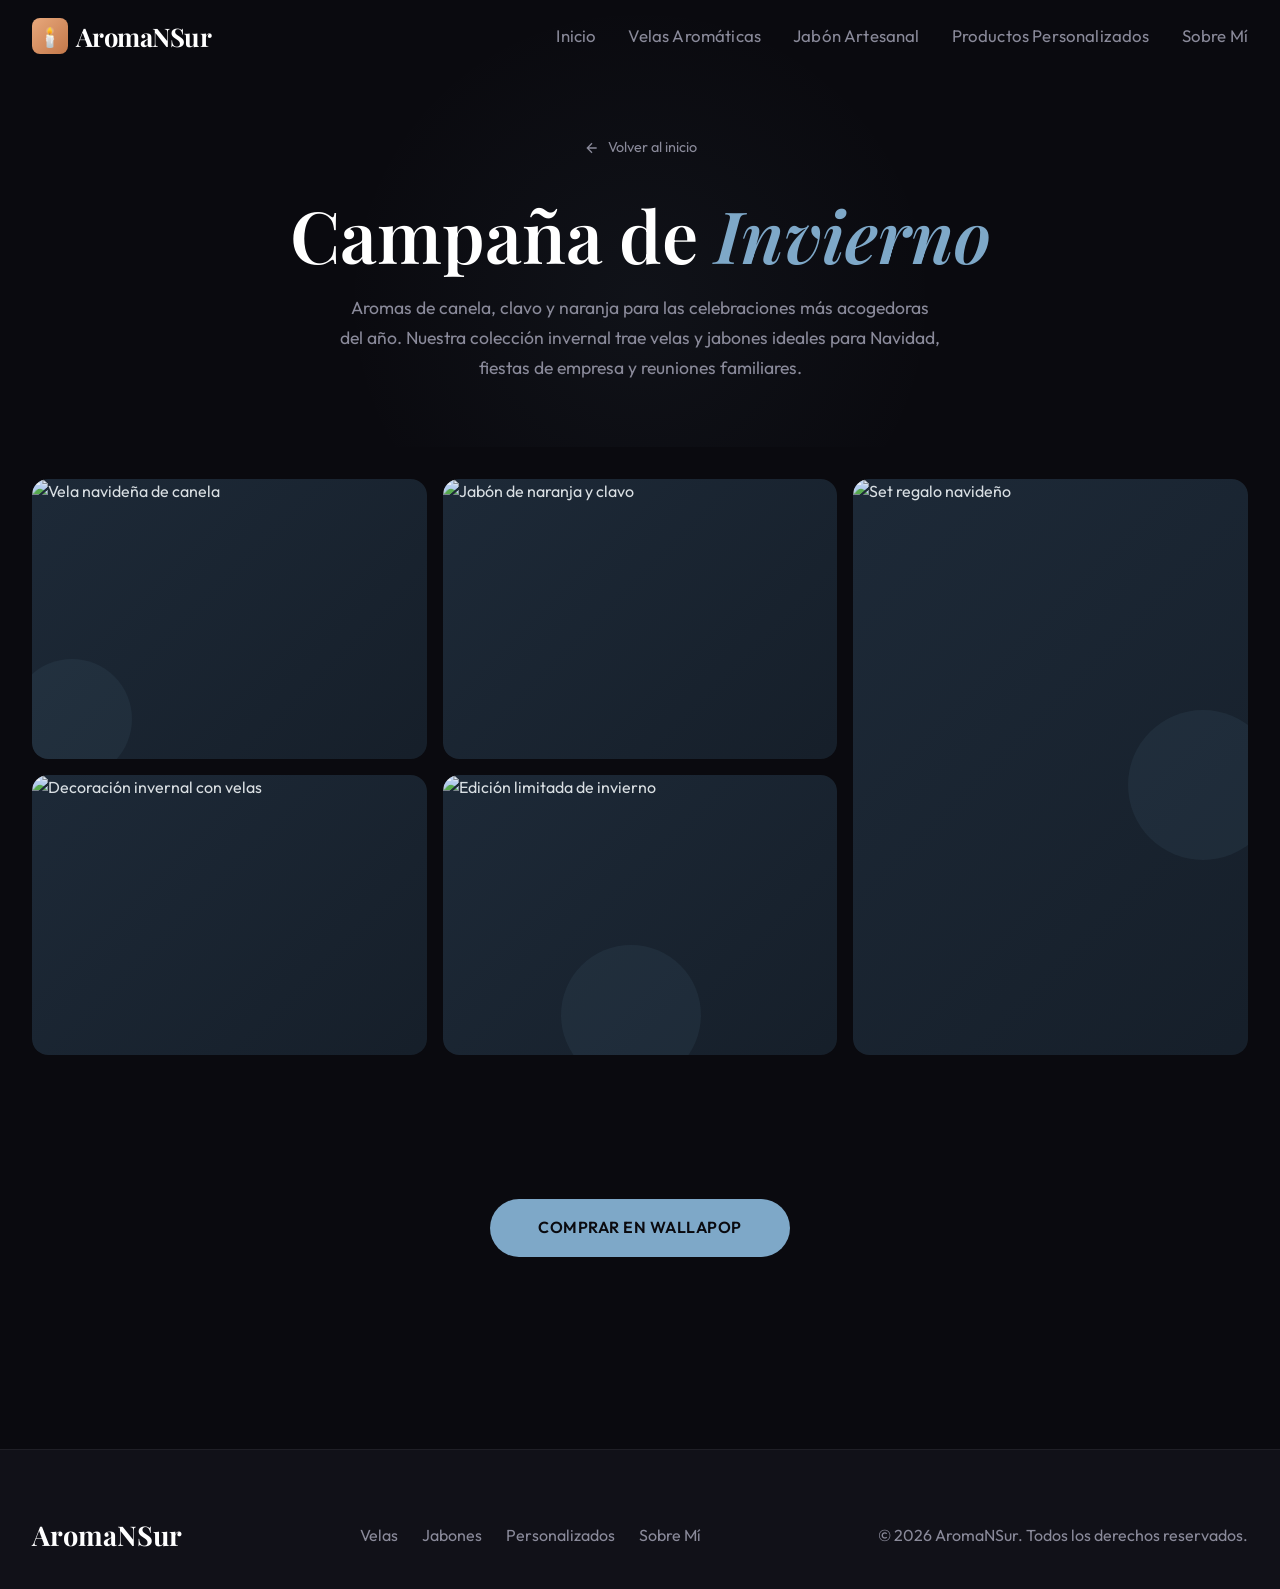
==== pages/campana-invierno.html @ f3c70d9d "Sitio web 1.0" ====
<!DOCTYPE html>
<html lang="es">
<head>
  <meta charset="UTF-8">
  <meta name="viewport" content="width=device-width, initial-scale=1.0">
  <meta name="description" content="Campaña de Invierno AromaNSur. Colección especial de velas, jabones y detalles con aromas navideños para las celebraciones de temporada.">
  <meta name="theme-color" content="#0a0a0f">
  <title>Campaña de Invierno — AromaNSur</title>

  <link rel="preconnect" href="https://fonts.googleapis.com">
  <link rel="preconnect" href="https://fonts.gstatic.com" crossorigin>
  <link rel="preconnect" href="https://ik.imagekit.io">

  <link rel="stylesheet" href="../css/global.css">
  <link rel="stylesheet" href="../css/category-base.css">
  <link rel="stylesheet" href="../css/campana-invierno.css">
</head>
<body>

  <!-- ═══════ NAVBAR ═══════ -->
  <nav class="navbar" id="navbar" role="navigation" aria-label="Navegación principal">
    <div class="navbar__inner">
      <a href="../index.html" class="navbar__logo" id="logo">
        <span class="navbar__logo-icon">🕯️</span>
        AromaNSur
      </a>
      <ul class="navbar__links" id="nav-links">
        <li><a href="../index.html" class="navbar__link">Inicio</a></li>
        <li><a href="velas-aromaticas.html" class="navbar__link">Velas Aromáticas</a></li>
        <li><a href="jabon-artesanal.html" class="navbar__link">Jabón Artesanal</a></li>
        <li><a href="productos-personalizados.html" class="navbar__link">Productos Personalizados</a></li>
        <li><a href="sobre-mi.html" class="navbar__link">Sobre Mí</a></li>
      </ul>
      <button class="navbar__toggle" id="nav-toggle" aria-label="Abrir menú" aria-expanded="false">
        <span></span><span></span><span></span>
      </button>
    </div>
    <div class="navbar__mobile-menu" id="mobile-menu">
      <a href="../index.html" class="navbar__mobile-link">Inicio</a>
      <a href="velas-aromaticas.html" class="navbar__mobile-link">Velas Aromáticas</a>
      <a href="jabon-artesanal.html" class="navbar__mobile-link">Jabón Artesanal</a>
      <a href="productos-personalizados.html" class="navbar__mobile-link">Productos Personalizados</a>
      <a href="sobre-mi.html" class="navbar__mobile-link">Sobre Mí</a>
    </div>
  </nav>

  <!-- ═══════ HERO ═══════ -->
  <header class="cat-hero" id="cat-hero">
    <div class="container">
      <a href="../index.html" class="cat-hero__back reveal">
        <svg viewBox="0 0 24 24" fill="none" stroke="currentColor" stroke-width="2"><path d="M19 12H5M12 19l-7-7 7-7"/></svg>
        Volver al inicio
      </a>
      <h1 class="cat-hero__title reveal">
        Campaña de <span class="cat-hero__title-accent">Invierno</span>
      </h1>
      <p class="cat-hero__description reveal reveal-delay-1">
        Aromas de canela, clavo y naranja para las celebraciones más 
        acogedoras del año. Nuestra colección invernal trae velas y jabones 
        ideales para Navidad, fiestas de empresa y reuniones familiares.
      </p>
    </div>
  </header>

  <!-- ═══════ BENTO GRID ═══════ -->
  <main class="container">
    <div class="bento-grid" id="bento-grid-invierno">

      <div class="bento-item bento-item--circle reveal">
        <img
          src="https://ik.imagekit.io/aromansur/Velas/foto.png?tr=w-400,h-280,c-maintain_ratio,q-80,f-auto"
          alt="Vela navideña de canela"
          width="400" height="280" loading="lazy"
        >
        <div class="bento-item__overlay">
          <h3>Canela Navideña</h3>
          <p>Aroma cálido para las fiestas</p>
        </div>
      </div>

      <div class="bento-item reveal reveal-delay-1">
        <img
          src="https://ik.imagekit.io/aromansur/Velas/foto.png?tr=w-400,h-280,c-maintain_ratio,q-80,f-auto"
          alt="Jabón de naranja y clavo"
          width="400" height="280" loading="lazy"
        >
        <div class="bento-item__overlay">
          <h3>Naranja & Clavo</h3>
          <p>Esencias de invierno mediterráneo</p>
        </div>
      </div>

      <div class="bento-item bento-item--circle reveal reveal-delay-2">
        <img
          src="https://ik.imagekit.io/aromansur/Velas/foto.png?tr=w-500,h-580,c-maintain_ratio,q-80,f-auto"
          alt="Set regalo navideño"
          width="500" height="580" loading="lazy"
        >
        <div class="bento-item__overlay">
          <h3>Set Regalo Navidad</h3>
          <p>Caja premium con vela, jabón y aroma</p>
        </div>
      </div>

      <div class="bento-item reveal reveal-delay-3">
        <img
          src="https://ik.imagekit.io/aromansur/Velas/foto.png?tr=w-400,h-280,c-maintain_ratio,q-80,f-auto"
          alt="Decoración invernal con velas"
          width="400" height="280" loading="lazy"
        >
        <div class="bento-item__overlay">
          <h3>Decoración Invernal</h3>
          <p>Centros de mesa para Nochebuena</p>
        </div>
      </div>

      <div class="bento-item bento-item--circle reveal reveal-delay-4">
        <img
          src="https://ik.imagekit.io/aromansur/Velas/foto.png?tr=w-400,h-280,c-maintain_ratio,q-80,f-auto"
          alt="Edición limitada de invierno"
          width="400" height="280" loading="lazy"
        >
        <div class="bento-item__overlay">
          <h3>Edición Limitada</h3>
          <p>Solo disponible durante la temporada</p>
        </div>
      </div>

    </div>

    <div class="cat-cta-section reveal">
      <a href="#" class="cat-cta" target="_blank" rel="noopener noreferrer">
        Comprar en Wallapop
      </a>
    </div>
  </main>

  <!-- ═══════ FOOTER ═══════ -->
  <footer class="footer" id="footer">
    <div class="container">
      <div class="footer__inner">
        <span class="footer__brand">AromaNSur</span>
        <div class="footer__links">
          <a href="velas-aromaticas.html" class="footer__link">Velas</a>
          <a href="jabon-artesanal.html" class="footer__link">Jabones</a>
          <a href="productos-personalizados.html" class="footer__link">Personalizados</a>
          <a href="sobre-mi.html" class="footer__link">Sobre Mí</a>
        </div>
        <span class="footer__copy">&copy; 2026 AromaNSur. Todos los derechos reservados.</span>
      </div>
    </div>
  </footer>

  <script src="../js/main.js"></script>
</body>
</html>
---- css/global.css ----
/* ============================================================
   AromaNSur — Global Design System
   Variables, Reset, Tipografía, Navbar, Footer, Utilities
   ============================================================ */

/* ── Google Fonts ── */
@import url('https://fonts.googleapis.com/css2?family=Outfit:wght@300;400;500;600;700;800&family=Playfair+Display:ital,wght@0,400;0,600;0,700;1,400;1,600&display=swap');

/* ── CSS Custom Properties ── */
:root {
  /* Colores base */
  --color-bg: #0a0a0f;
  --color-bg-alt: #111118;
  --color-surface: #1a1a2e;
  --color-surface-hover: #24243a;
  --color-border: rgba(255, 255, 255, 0.06);

  /* Acento por defecto (ámbar cálido) */
  --color-accent: #e8a87c;
  --color-accent-light: #f0c4a0;
  --color-accent-dark: #c4784a;
  --color-accent-glow: rgba(232, 168, 124, 0.4);

  /* Texto */
  --color-text: #f0ede8;
  --color-text-muted: #8a8a9a;
  --color-text-heading: #ffffff;

  /* Tipografía */
  --font-body: 'Outfit', sans-serif;
  --font-heading: 'Playfair Display', serif;

  /* Espaciado */
  --space-xs: 0.25rem;
  --space-sm: 0.5rem;
  --space-md: 1rem;
  --space-lg: 1.5rem;
  --space-xl: 2rem;
  --space-2xl: 3rem;
  --space-3xl: 4rem;
  --space-4xl: 6rem;

  /* Border Radius */
  --radius-sm: 8px;
  --radius-md: 12px;
  --radius-lg: 16px;
  --radius-xl: 24px;
  --radius-full: 9999px;

  /* Transiciones */
  --transition-fast: 0.2s ease;
  --transition-base: 0.3s ease;
  --transition-slow: 0.5s cubic-bezier(0.4, 0, 0.2, 1);
  --transition-spring: 0.6s cubic-bezier(0.34, 1.56, 0.64, 1);

  /* Sombras */
  --shadow-sm: 0 2px 8px rgba(0, 0, 0, 0.3);
  --shadow-md: 0 4px 16px rgba(0, 0, 0, 0.4);
  --shadow-lg: 0 8px 32px rgba(0, 0, 0, 0.5);
  --shadow-glow: 0 0 20px var(--color-accent-glow);

  /* Layout */
  --container-max: 1280px;
  --navbar-height: 72px;
}

/* ── Reset ── */
*,
*::before,
*::after {
  margin: 0;
  padding: 0;
  box-sizing: border-box;
}

html {
  scroll-behavior: smooth;
  -webkit-text-size-adjust: 100%;
  font-size: 16px;
}

body {
  font-family: var(--font-body);
  background-color: var(--color-bg);
  color: var(--color-text);
  line-height: 1.6;
  overflow-x: hidden;
  -webkit-font-smoothing: antialiased;
  -moz-osx-font-smoothing: grayscale;
}

img {
  max-width: 100%;
  height: auto;
  display: block;
}

a {
  color: inherit;
  text-decoration: none;
  transition: color var(--transition-fast);
}

ul, ol {
  list-style: none;
}

button {
  cursor: pointer;
  border: none;
  background: none;
  font-family: inherit;
  color: inherit;
}

/* ── Container ── */
.container {
  width: 100%;
  max-width: var(--container-max);
  margin: 0 auto;
  padding: 0 var(--space-xl);
}

/* ── Tipografía ── */
h1, h2, h3, h4, h5, h6 {
  font-family: var(--font-heading);
  color: var(--color-text-heading);
  line-height: 1.2;
  font-weight: 600;
}

h1 { font-size: clamp(2.5rem, 5vw, 4rem); }
h2 { font-size: clamp(2rem, 4vw, 3rem); }
h3 { font-size: clamp(1.5rem, 3vw, 2rem); }
h4 { font-size: clamp(1.2rem, 2vw, 1.5rem); }

p {
  color: var(--color-text-muted);
  line-height: 1.7;
}

/* ── Navbar ── */
.navbar {
  position: fixed;
  top: 0;
  left: 0;
  width: 100%;
  height: var(--navbar-height);
  z-index: 1000;
  display: flex;
  align-items: center;
  justify-content: center;
  padding: 0 var(--space-xl);
  transition: background var(--transition-base), 
              backdrop-filter var(--transition-base),
              box-shadow var(--transition-base);
}

.navbar.scrolled {
  background: rgba(10, 10, 15, 0.85);
  backdrop-filter: blur(20px);
  -webkit-backdrop-filter: blur(20px);
  box-shadow: 0 1px 0 var(--color-border);
}

.navbar__inner {
  display: flex;
  align-items: center;
  justify-content: space-between;
  width: 100%;
  max-width: var(--container-max);
}

.navbar__logo {
  display: flex;
  align-items: center;
  gap: var(--space-sm);
  font-family: var(--font-heading);
  font-size: 1.6rem;
  font-weight: 700;
  color: var(--color-text-heading);
  letter-spacing: -0.02em;
}

.navbar__logo-icon {
  width: 36px;
  height: 36px;
  background: linear-gradient(135deg, var(--color-accent), var(--color-accent-dark));
  border-radius: var(--radius-sm);
  display: flex;
  align-items: center;
  justify-content: center;
  font-size: 1.2rem;
}

.navbar__links {
  display: flex;
  align-items: center;
  gap: var(--space-xl);
}

.navbar__link {
  font-size: 1.05rem;
  font-weight: 400;
  color: var(--color-text-muted);
  transition: color var(--transition-fast);
  position: relative;
  letter-spacing: 0.01em;
}

.navbar__link::after {
  content: '';
  position: absolute;
  bottom: -4px;
  left: 0;
  width: 0;
  height: 2px;
  background: var(--color-accent);
  transition: width var(--transition-base);
  border-radius: 1px;
}

.navbar__link:hover,
.navbar__link.active {
  color: var(--color-text-heading);
}

.navbar__link:hover::after,
.navbar__link.active::after {
  width: 100%;
}

/* ── Mobile Menu Toggle ── */
.navbar__toggle {
  display: none;
  flex-direction: column;
  gap: 5px;
  padding: 4px;
  cursor: pointer;
}

.navbar__toggle span {
  display: block;
  width: 24px;
  height: 2px;
  background: var(--color-text);
  border-radius: 2px;
  transition: transform var(--transition-fast), opacity var(--transition-fast);
}

.navbar__toggle.active span:nth-child(1) {
  transform: rotate(45deg) translate(5px, 5px);
}

.navbar__toggle.active span:nth-child(2) {
  opacity: 0;
}

.navbar__toggle.active span:nth-child(3) {
  transform: rotate(-45deg) translate(5px, -5px);
}

/* ── Mobile Nav ── */
.navbar__mobile-menu {
  display: none;
  position: fixed;
  top: var(--navbar-height);
  left: 0;
  width: 100%;
  background: rgba(10, 10, 15, 0.95);
  backdrop-filter: blur(24px);
  -webkit-backdrop-filter: blur(24px);
  padding: var(--space-xl);
  flex-direction: column;
  gap: var(--space-lg);
  border-bottom: 1px solid var(--color-border);
  transform: translateY(-10px);
  opacity: 0;
  transition: transform var(--transition-base), opacity var(--transition-base);
  z-index: 999;
}

.navbar__mobile-menu.open {
  display: flex;
  transform: translateY(0);
  opacity: 1;
}

.navbar__mobile-link {
  font-size: 1.25rem;
  color: var(--color-text-muted);
  padding: var(--space-sm) 0;
  transition: color var(--transition-fast);
}

.navbar__mobile-link:hover {
  color: var(--color-accent);
}

/* ── Footer ── */
.footer {
  background: var(--color-bg-alt);
  border-top: 1px solid var(--color-border);
  padding: var(--space-3xl) 0 var(--space-xl);
  margin-top: var(--space-4xl);
}

.footer__inner {
  display: flex;
  justify-content: space-between;
  align-items: center;
  flex-wrap: wrap;
  gap: var(--space-lg);
}

.footer__brand {
  font-family: var(--font-heading);
  font-size: 1.7rem;
  font-weight: 700;
  color: var(--color-text-heading);
}

.footer__copy {
  font-size: 1rem;
  color: var(--color-text-muted);
}

.footer__links {
  display: flex;
  gap: var(--space-lg);
}

.footer__link {
  font-size: 1rem;
  color: var(--color-text-muted);
  transition: color var(--transition-fast);
}

.footer__link:hover {
  color: var(--color-accent);
}

/* ── Scroll Reveal ── */
.reveal {
  opacity: 0;
  transform: translateY(40px);
  transition: opacity 0.8s cubic-bezier(0.4, 0, 0.2, 1),
              transform 0.8s cubic-bezier(0.4, 0, 0.2, 1);
}

.reveal.visible {
  opacity: 1;
  transform: translateY(0);
}

.reveal-delay-1 { transition-delay: 0.1s; }
.reveal-delay-2 { transition-delay: 0.2s; }
.reveal-delay-3 { transition-delay: 0.3s; }
.reveal-delay-4 { transition-delay: 0.4s; }

/* ── Utility ── */
.sr-only {
  position: absolute;
  width: 1px;
  height: 1px;
  padding: 0;
  margin: -1px;
  overflow: hidden;
  clip: rect(0, 0, 0, 0);
  white-space: nowrap;
  border-width: 0;
}

/* ── Responsive ── */
@media (max-width: 768px) {
  :root {
    --navbar-height: 60px;
  }

  .container {
    padding: 0 var(--space-md);
  }

  .navbar__links {
    display: none;
  }

  .navbar__toggle {
    display: flex;
  }

  .footer__inner {
    flex-direction: column;
    text-align: center;
  }

  .footer__links {
    justify-content: center;
  }
}
---- css/category-base.css ----
/* ============================================================
   AromaNSur — Category Base Styles (Bento Grid)
   Estructura compartida para todas las páginas de categoría.
   Cada categoría importa este archivo + su CSS de tonalidad.
   ============================================================ */

/* ── Category Hero ── */
.cat-hero {
  padding: calc(var(--navbar-height) + var(--space-3xl)) 0 var(--space-3xl);
  text-align: center;
  position: relative;
  overflow: hidden;
}

.cat-hero::before {
  content: '';
  position: absolute;
  top: 0;
  left: 50%;
  transform: translateX(-50%);
  width: 600px;
  height: 600px;
  background: radial-gradient(circle, var(--cat-glow) 0%, transparent 70%);
  opacity: 0.15;
  pointer-events: none;
}

.cat-hero__title {
  font-size: clamp(2.5rem, 6vw, 4.5rem);
  margin-bottom: var(--space-md);
  position: relative;
}

.cat-hero__title-accent {
  color: var(--cat-accent);
  font-style: italic;
}

.cat-hero__description {
  font-size: 1.1rem;
  max-width: 600px;
  margin: 0 auto;
  color: var(--color-text-muted);
  line-height: 1.7;
}

.cat-hero__back {
  display: inline-flex;
  align-items: center;
  gap: var(--space-sm);
  margin-bottom: var(--space-xl);
  color: var(--color-text-muted);
  font-size: 0.9rem;
  transition: color var(--transition-fast);
}

.cat-hero__back:hover {
  color: var(--cat-accent);
}

.cat-hero__back svg {
  width: 16px;
  height: 16px;
}

/* ── Bento Grid ── */
.bento-grid {
  display: grid;
  grid-template-columns: repeat(3, 1fr);
  grid-template-rows: repeat(2, 280px);
  gap: var(--space-md);
  padding: var(--space-xl) 0 var(--space-4xl);
}

.bento-item {
  position: relative;
  border-radius: var(--radius-lg);
  overflow: hidden;
  cursor: pointer;
  background: var(--cat-surface);
  transition: transform var(--transition-slow),
              box-shadow var(--transition-slow);
}

.bento-item::before {
  content: '';
  position: absolute;
  inset: 0;
  background: var(--cat-gradient);
  opacity: 0.6;
  z-index: 1;
  transition: opacity var(--transition-base);
  border-radius: var(--radius-lg);
}

.bento-item:hover {
  transform: scale(1.02);
  box-shadow: 0 0 30px var(--cat-glow);
  z-index: 2;
}

.bento-item:hover::before {
  opacity: 0.4;
}

.bento-item img {
  width: 100%;
  height: 100%;
  object-fit: cover;
  position: relative;
  z-index: 0;
  transition: transform var(--transition-slow);
}

.bento-item:hover img {
  transform: scale(1.06);
}

/* Overlay con nombre del producto */
.bento-item__overlay {
  position: absolute;
  bottom: 0;
  left: 0;
  right: 0;
  padding: var(--space-lg);
  background: linear-gradient(transparent, rgba(0, 0, 0, 0.7));
  z-index: 2;
  transform: translateY(100%);
  transition: transform var(--transition-base);
}

.bento-item:hover .bento-item__overlay {
  transform: translateY(0);
}

.bento-item__overlay h3 {
  font-family: var(--font-body);
  font-size: 1rem;
  font-weight: 600;
  color: #fff;
}

.bento-item__overlay p {
  font-size: 0.8rem;
  color: rgba(255, 255, 255, 0.7);
  margin-top: 4px;
}

/* ── Bento Grid Item Sizes ── */
/* Item 1: small top-left */
.bento-item:nth-child(1) {
  grid-column: 1;
  grid-row: 1;
}

/* Item 2: small top-center */
.bento-item:nth-child(2) {
  grid-column: 2;
  grid-row: 1;
}

/* Item 3: large top-right (spans 1 col, 2 rows) — como la imagen de referencia */
.bento-item:nth-child(3) {
  grid-column: 3;
  grid-row: 1 / 3;
}

/* Item 4: large bottom-left (spans 1 col) */
.bento-item:nth-child(4) {
  grid-column: 1;
  grid-row: 2;
}

/* Item 5: large bottom-center-right (spans 1 col) — vacío como en la imagen */
.bento-item:nth-child(5) {
  grid-column: 2;
  grid-row: 2;
}

/* ── Decorative circle (como en la imagen de referencia) ── */
.bento-item--circle::after {
  content: '';
  position: absolute;
  width: 120px;
  height: 120px;
  border-radius: 50%;
  background: var(--cat-circle);
  opacity: 0.3;
  z-index: 1;
  pointer-events: none;
}

.bento-item:nth-child(1)::after {
  bottom: -20px;
  left: -20px;
}

.bento-item:nth-child(3)::after {
  top: 40%;
  right: -30px;
  width: 150px;
  height: 150px;
}

.bento-item:nth-child(5)::after {
  bottom: -30px;
  left: 30%;
  width: 140px;
  height: 140px;
}

/* ── Category CTA Section ── */
.cat-cta-section {
  text-align: center;
  padding: var(--space-2xl) 0 var(--space-4xl);
}

.cat-cta {
  display: inline-flex;
  align-items: center;
  justify-content: center;
  padding: 16px 48px;
  background: var(--cat-accent);
  color: var(--color-bg);
  font-family: var(--font-body);
  font-weight: 600;
  font-size: 1rem;
  letter-spacing: 0.03em;
  border-radius: var(--radius-full);
  text-transform: uppercase;
  position: relative;
  transition: transform var(--transition-fast),
              box-shadow var(--transition-base);
}

.cat-cta:hover {
  transform: translateY(-2px);
  box-shadow: 0 0 25px var(--cat-glow);
}

/* ── Responsive ── */
@media (max-width: 1024px) {
  .bento-grid {
    grid-template-columns: repeat(2, 1fr);
    grid-template-rows: repeat(3, 240px);
  }

  .bento-item:nth-child(3) {
    grid-column: 1;
    grid-row: 2;
  }

  .bento-item:nth-child(4) {
    grid-column: 2;
    grid-row: 2;
  }

  .bento-item:nth-child(5) {
    grid-column: 1 / 3;
    grid-row: 3;
  }
}

@media (max-width: 768px) {
  .bento-grid {
    grid-template-columns: 1fr;
    grid-template-rows: repeat(5, 200px);
  }

  .bento-item:nth-child(n) {
    grid-column: 1;
    grid-row: auto;
  }

  .cat-hero {
    padding: calc(var(--navbar-height) + var(--space-xl)) 0 var(--space-xl);
  }
}
---- css/campana-invierno.css ----
/* ============================================================
   AromaNSur — Campaña de Invierno · Tonalidad Azul Hielo
   ============================================================ */
:root {
  --cat-accent: #7ea8c8;
  --cat-accent-light: #a0c8e0;
  --cat-accent-dark: #5888a0;
  --cat-glow: rgba(126, 168, 200, 0.35);
  --cat-surface: #14181e;
  --cat-gradient: linear-gradient(135deg,
    rgba(80, 140, 200, 0.25),
    rgba(40, 100, 160, 0.15));
  --cat-circle: rgba(126, 168, 200, 0.25);
}
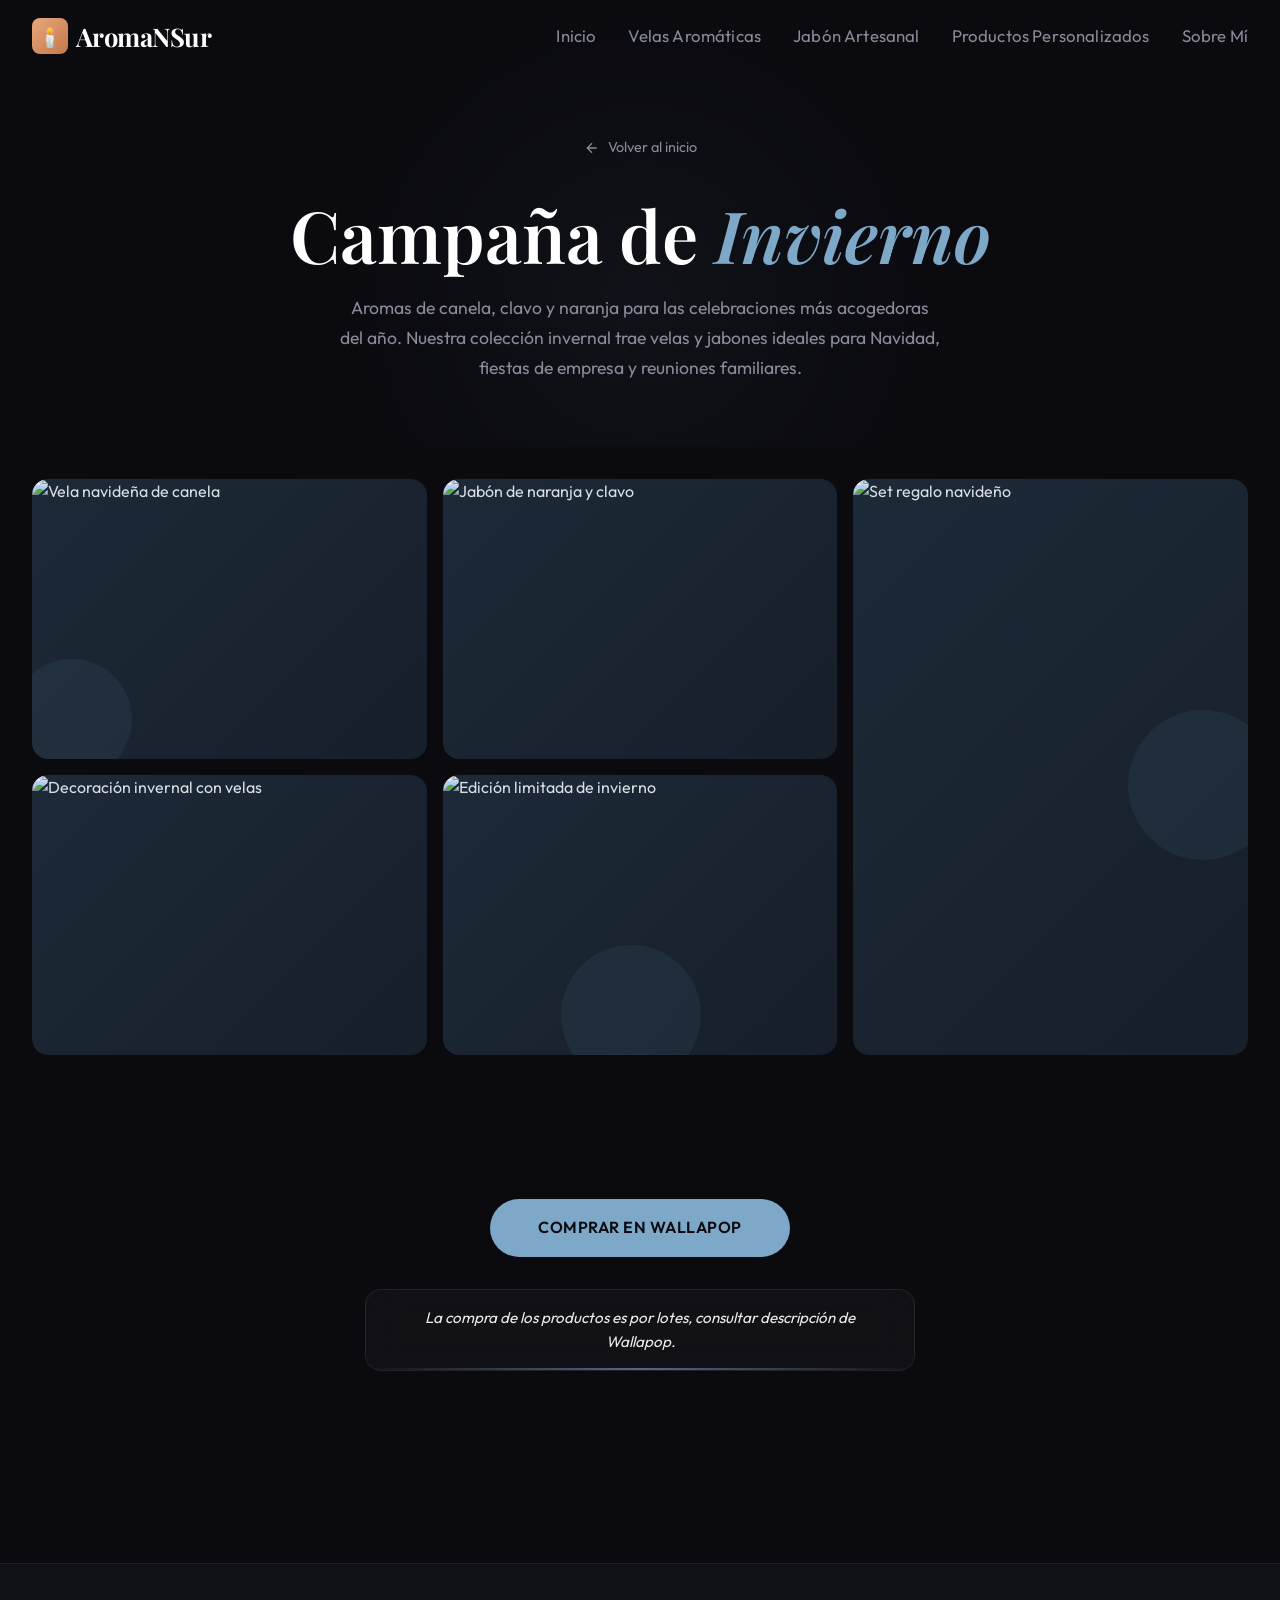
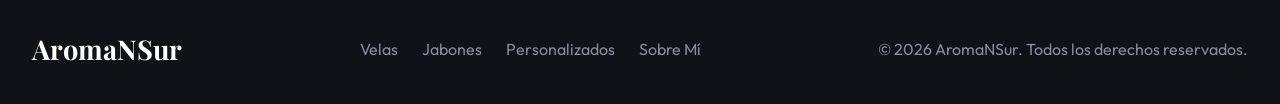
==== commit 242e164d: "web version 1.1" ====
--- a/pages/campana-invierno.html
+++ b/pages/campana-invierno.html
@@ -1,11 +1,13 @@
 <!DOCTYPE html>
 <html lang="es">
+
 <head>
   <meta charset="UTF-8">
   <meta name="viewport" content="width=device-width, initial-scale=1.0">
-  <meta name="description" content="Campaña de Invierno AromaNSur. Colección especial de velas, jabones y detalles con aromas navideños para las celebraciones de temporada.">
+  <meta name="description"
+    content="Campaña de Invierno AromaNSur. Colección especial de velas, jabones y detalles con aromas navideños para las celebraciones de temporada.">
   <meta name="theme-color" content="#0a0a0f">
-  <title>Campaña de Invierno — AromaNSur</title>
+  <title>Campaña de Invierno - AromaNSur</title>
 
   <link rel="preconnect" href="https://fonts.googleapis.com">
   <link rel="preconnect" href="https://fonts.gstatic.com" crossorigin>
@@ -15,6 +17,7 @@
   <link rel="stylesheet" href="../css/category-base.css">
   <link rel="stylesheet" href="../css/campana-invierno.css">
 </head>
+
 <body>
 
   <!-- ═══════ NAVBAR ═══════ -->
@@ -48,15 +51,17 @@
   <header class="cat-hero" id="cat-hero">
     <div class="container">
       <a href="../index.html" class="cat-hero__back reveal">
-        <svg viewBox="0 0 24 24" fill="none" stroke="currentColor" stroke-width="2"><path d="M19 12H5M12 19l-7-7 7-7"/></svg>
+        <svg viewBox="0 0 24 24" fill="none" stroke="currentColor" stroke-width="2">
+          <path d="M19 12H5M12 19l-7-7 7-7" />
+        </svg>
         Volver al inicio
       </a>
       <h1 class="cat-hero__title reveal">
         Campaña de <span class="cat-hero__title-accent">Invierno</span>
       </h1>
       <p class="cat-hero__description reveal reveal-delay-1">
-        Aromas de canela, clavo y naranja para las celebraciones más 
-        acogedoras del año. Nuestra colección invernal trae velas y jabones 
+        Aromas de canela, clavo y naranja para las celebraciones más
+        acogedoras del año. Nuestra colección invernal trae velas y jabones
         ideales para Navidad, fiestas de empresa y reuniones familiares.
       </p>
     </div>
@@ -67,11 +72,8 @@
     <div class="bento-grid" id="bento-grid-invierno">
 
       <div class="bento-item bento-item--circle reveal">
-        <img
-          src="https://ik.imagekit.io/aromansur/Velas/foto.png?tr=w-400,h-280,c-maintain_ratio,q-80,f-auto"
-          alt="Vela navideña de canela"
-          width="400" height="280" loading="lazy"
-        >
+        <img src="https://ik.imagekit.io/aromansur/Velas/foto.png?tr=w-400,h-280,c-maintain_ratio,q-80,f-auto"
+          alt="Vela navideña de canela" width="400" height="280" loading="lazy">
         <div class="bento-item__overlay">
           <h3>Canela Navideña</h3>
           <p>Aroma cálido para las fiestas</p>
@@ -79,11 +81,8 @@
       </div>
 
       <div class="bento-item reveal reveal-delay-1">
-        <img
-          src="https://ik.imagekit.io/aromansur/Velas/foto.png?tr=w-400,h-280,c-maintain_ratio,q-80,f-auto"
-          alt="Jabón de naranja y clavo"
-          width="400" height="280" loading="lazy"
-        >
+        <img src="https://ik.imagekit.io/aromansur/Velas/foto.png?tr=w-400,h-280,c-maintain_ratio,q-80,f-auto"
+          alt="Jabón de naranja y clavo" width="400" height="280" loading="lazy">
         <div class="bento-item__overlay">
           <h3>Naranja & Clavo</h3>
           <p>Esencias de invierno mediterráneo</p>
@@ -91,11 +90,8 @@
       </div>
 
       <div class="bento-item bento-item--circle reveal reveal-delay-2">
-        <img
-          src="https://ik.imagekit.io/aromansur/Velas/foto.png?tr=w-500,h-580,c-maintain_ratio,q-80,f-auto"
-          alt="Set regalo navideño"
-          width="500" height="580" loading="lazy"
-        >
+        <img src="https://ik.imagekit.io/aromansur/Velas/foto.png?tr=w-500,h-580,c-maintain_ratio,q-80,f-auto"
+          alt="Set regalo navideño" width="500" height="580" loading="lazy">
         <div class="bento-item__overlay">
           <h3>Set Regalo Navidad</h3>
           <p>Caja premium con vela, jabón y aroma</p>
@@ -103,11 +99,8 @@
       </div>
 
       <div class="bento-item reveal reveal-delay-3">
-        <img
-          src="https://ik.imagekit.io/aromansur/Velas/foto.png?tr=w-400,h-280,c-maintain_ratio,q-80,f-auto"
-          alt="Decoración invernal con velas"
-          width="400" height="280" loading="lazy"
-        >
+        <img src="https://ik.imagekit.io/aromansur/Velas/foto.png?tr=w-400,h-280,c-maintain_ratio,q-80,f-auto"
+          alt="Decoración invernal con velas" width="400" height="280" loading="lazy">
         <div class="bento-item__overlay">
           <h3>Decoración Invernal</h3>
           <p>Centros de mesa para Nochebuena</p>
@@ -115,11 +108,8 @@
       </div>
 
       <div class="bento-item bento-item--circle reveal reveal-delay-4">
-        <img
-          src="https://ik.imagekit.io/aromansur/Velas/foto.png?tr=w-400,h-280,c-maintain_ratio,q-80,f-auto"
-          alt="Edición limitada de invierno"
-          width="400" height="280" loading="lazy"
-        >
+        <img src="https://ik.imagekit.io/aromansur/Velas/foto.png?tr=w-400,h-280,c-maintain_ratio,q-80,f-auto"
+          alt="Edición limitada de invierno" width="400" height="280" loading="lazy">
         <div class="bento-item__overlay">
           <h3>Edición Limitada</h3>
           <p>Solo disponible durante la temporada</p>
@@ -132,6 +122,9 @@
       <a href="#" class="cat-cta" target="_blank" rel="noopener noreferrer">
         Comprar en Wallapop
       </a>
+      <p class="cat-cta-note">
+        La compra de los productos es por lotes, consultar descripción de Wallapop.
+      </p>
     </div>
   </main>
 
@@ -151,6 +144,9 @@
     </div>
   </footer>
 
+  <script src="../js/title-stroke.js"></script>
   <script src="../js/main.js"></script>
+  <script src="../js/sparkle.js"></script>
 </body>
-</html>
+
+</html>
--- a/css/global.css
+++ b/css/global.css
@@ -397,4 +397,126 @@
   .footer__links {
     justify-content: center;
   }
-}
+
+  .sobremi-contact__cta {
+    padding: 16px 36px;
+    font-size: 1rem;
+  }
+
+  .sobremi-contact__email {
+    font-size: 1rem;
+    padding: var(--space-sm) var(--space-md);
+  }
+}
+
+/* ── Contact Section (¿Hablamos de tu proyecto?) ── */
+.sobremi-contact {
+  padding: var(--space-4xl) 0;
+  text-align: center;
+}
+
+.sobremi-contact__title {
+  font-size: clamp(2rem, 4vw, 3rem);
+  margin-bottom: var(--space-md);
+}
+
+.sobremi-contact__title-accent {
+  color: var(--color-accent);
+  font-style: italic;
+}
+
+.sobremi-contact__subtitle {
+  font-size: 1.1rem;
+  color: var(--color-text-muted);
+  max-width: 500px;
+  margin: 0 auto var(--space-3xl);
+  line-height: 1.6;
+}
+
+.sobremi-contact__actions {
+  display: flex;
+  flex-direction: column;
+  align-items: center;
+  gap: var(--space-xl);
+}
+
+.sobremi-contact__cta {
+  display: inline-flex;
+  align-items: center;
+  justify-content: center;
+  gap: var(--space-md);
+  padding: 18px 48px;
+  background: var(--color-accent);
+  color: var(--color-bg);
+  font-family: var(--font-body);
+  font-weight: 700;
+  font-size: 1.1rem;
+  letter-spacing: 0.03em;
+  border-radius: var(--radius-full);
+  text-transform: uppercase;
+  transition: transform var(--transition-fast), box-shadow var(--transition-base);
+  position: relative;
+  overflow: hidden;
+}
+
+.sobremi-contact__cta::before {
+  content: '';
+  position: absolute;
+  inset: -2px;
+  border-radius: var(--radius-full);
+  padding: 2px;
+  background: linear-gradient(
+    135deg,
+    var(--color-accent-light),
+    var(--color-accent),
+    var(--color-accent-dark),
+    var(--color-accent-light)
+  );
+  background-size: 300% 300%;
+  animation: sobremi-glow-rotate 3s ease-in-out infinite;
+  -webkit-mask: linear-gradient(#fff 0 0) content-box, linear-gradient(#fff 0 0);
+  -webkit-mask-composite: xor;
+  mask-composite: exclude;
+  z-index: -1;
+}
+
+.sobremi-contact__cta:hover {
+  transform: translateY(-3px);
+  box-shadow: 0 0 30px var(--color-accent-glow),
+              0 0 60px rgba(232, 168, 124, 0.2);
+}
+
+.sobremi-contact__cta svg {
+  width: 22px;
+  height: 22px;
+  fill: currentColor;
+}
+
+@keyframes sobremi-glow-rotate {
+  0%   { background-position: 0% 50%; }
+  50%  { background-position: 100% 50%; }
+  100% { background-position: 0% 50%; }
+}
+
+.sobremi-contact__email {
+  display: inline-flex;
+  align-items: center;
+  gap: var(--space-sm);
+  font-size: 1.15rem;
+  color: var(--color-text);
+  padding: var(--space-md) var(--space-xl);
+  background: var(--color-surface);
+  border: 1px solid var(--color-border);
+  border-radius: var(--radius-lg);
+  cursor: default;
+}
+
+.sobremi-contact__email svg {
+  width: 20px;
+  height: 20px;
+  stroke: var(--color-accent);
+  fill: none;
+  stroke-width: 2;
+  flex-shrink: 0;
+}
+
--- a/css/category-base.css
+++ b/css/category-base.css
@@ -34,6 +34,74 @@
 .cat-hero__title-accent {
   color: var(--cat-accent);
   font-style: italic;
+}
+
+/* ── Title Stroke-Draw Animation ── */
+
+/* Initial state: text is just an outline, no fill */
+.cat-hero__title.stroke-ready {
+  -webkit-text-stroke: 1.5px rgba(255, 255, 255, 0.05);
+  -webkit-text-fill-color: transparent;
+}
+
+.cat-hero__title.stroke-ready .cat-hero__title-accent {
+  -webkit-text-fill-color: transparent;
+  -webkit-text-stroke: 1.5px rgba(232, 168, 124, 0.05);
+}
+
+/* When scroll-reveal adds .visible, trigger the animation */
+.cat-hero__title.stroke-ready.visible {
+  animation: title-stroke-draw 2.4s 0.2s cubic-bezier(0.4, 0, 0.2, 1) forwards;
+}
+
+.cat-hero__title.stroke-ready.visible .cat-hero__title-accent {
+  animation: title-accent-draw 2.4s 0.5s cubic-bezier(0.4, 0, 0.2, 1) forwards;
+}
+
+@keyframes title-stroke-draw {
+  0% {
+    -webkit-text-stroke: 1.5px rgba(255, 255, 255, 0);
+    -webkit-text-fill-color: transparent;
+  }
+  15% {
+    -webkit-text-stroke: 1.5px rgba(255, 255, 255, 0.7);
+    -webkit-text-fill-color: transparent;
+  }
+  40% {
+    -webkit-text-stroke: 1.5px rgba(255, 255, 255, 0.5);
+    -webkit-text-fill-color: transparent;
+  }
+  70% {
+    -webkit-text-stroke: 0.8px rgba(255, 255, 255, 0.3);
+    -webkit-text-fill-color: rgba(255, 255, 255, 0.6);
+  }
+  100% {
+    -webkit-text-stroke: 0px transparent;
+    -webkit-text-fill-color: var(--color-text-heading, #ffffff);
+  }
+}
+
+@keyframes title-accent-draw {
+  0% {
+    -webkit-text-stroke: 1.5px rgba(232, 168, 124, 0);
+    -webkit-text-fill-color: transparent;
+  }
+  15% {
+    -webkit-text-stroke: 1.5px rgba(232, 168, 124, 0.8);
+    -webkit-text-fill-color: transparent;
+  }
+  40% {
+    -webkit-text-stroke: 1.5px rgba(232, 168, 124, 0.6);
+    -webkit-text-fill-color: transparent;
+  }
+  70% {
+    -webkit-text-stroke: 0.8px rgba(232, 168, 124, 0.3);
+    -webkit-text-fill-color: rgba(232, 168, 124, 0.7);
+  }
+  100% {
+    -webkit-text-stroke: 0px transparent;
+    -webkit-text-fill-color: var(--cat-accent, #e8a87c);
+  }
 }
 
 .cat-hero__description {
@@ -238,6 +306,36 @@
   box-shadow: 0 0 25px var(--cat-glow);
 }
 
+.cat-cta-note {
+  margin-top: var(--space-xl);
+  font-size: 0.95rem;
+  color: rgba(255, 255, 255, 0.92);
+  font-style: italic;
+  max-width: 550px;
+  margin-left: auto;
+  margin-right: auto;
+  line-height: 1.6;
+  padding: var(--space-md) var(--space-xl);
+  background: rgba(255, 255, 255, 0.03);
+  backdrop-filter: blur(16px);
+  -webkit-backdrop-filter: blur(16px);
+  border: 1px solid rgba(255, 255, 255, 0.08);
+  border-radius: var(--radius-lg);
+  position: relative;
+  overflow: hidden;
+}
+
+.cat-cta-note::before {
+  content: '';
+  position: absolute;
+  bottom: 0;
+  left: 0;
+  right: 0;
+  height: 2px;
+  background: linear-gradient(90deg, transparent, var(--cat-accent, var(--color-accent)), transparent);
+  opacity: 0.6;
+}
+
 /* ── Responsive ── */
 @media (max-width: 1024px) {
   .bento-grid {
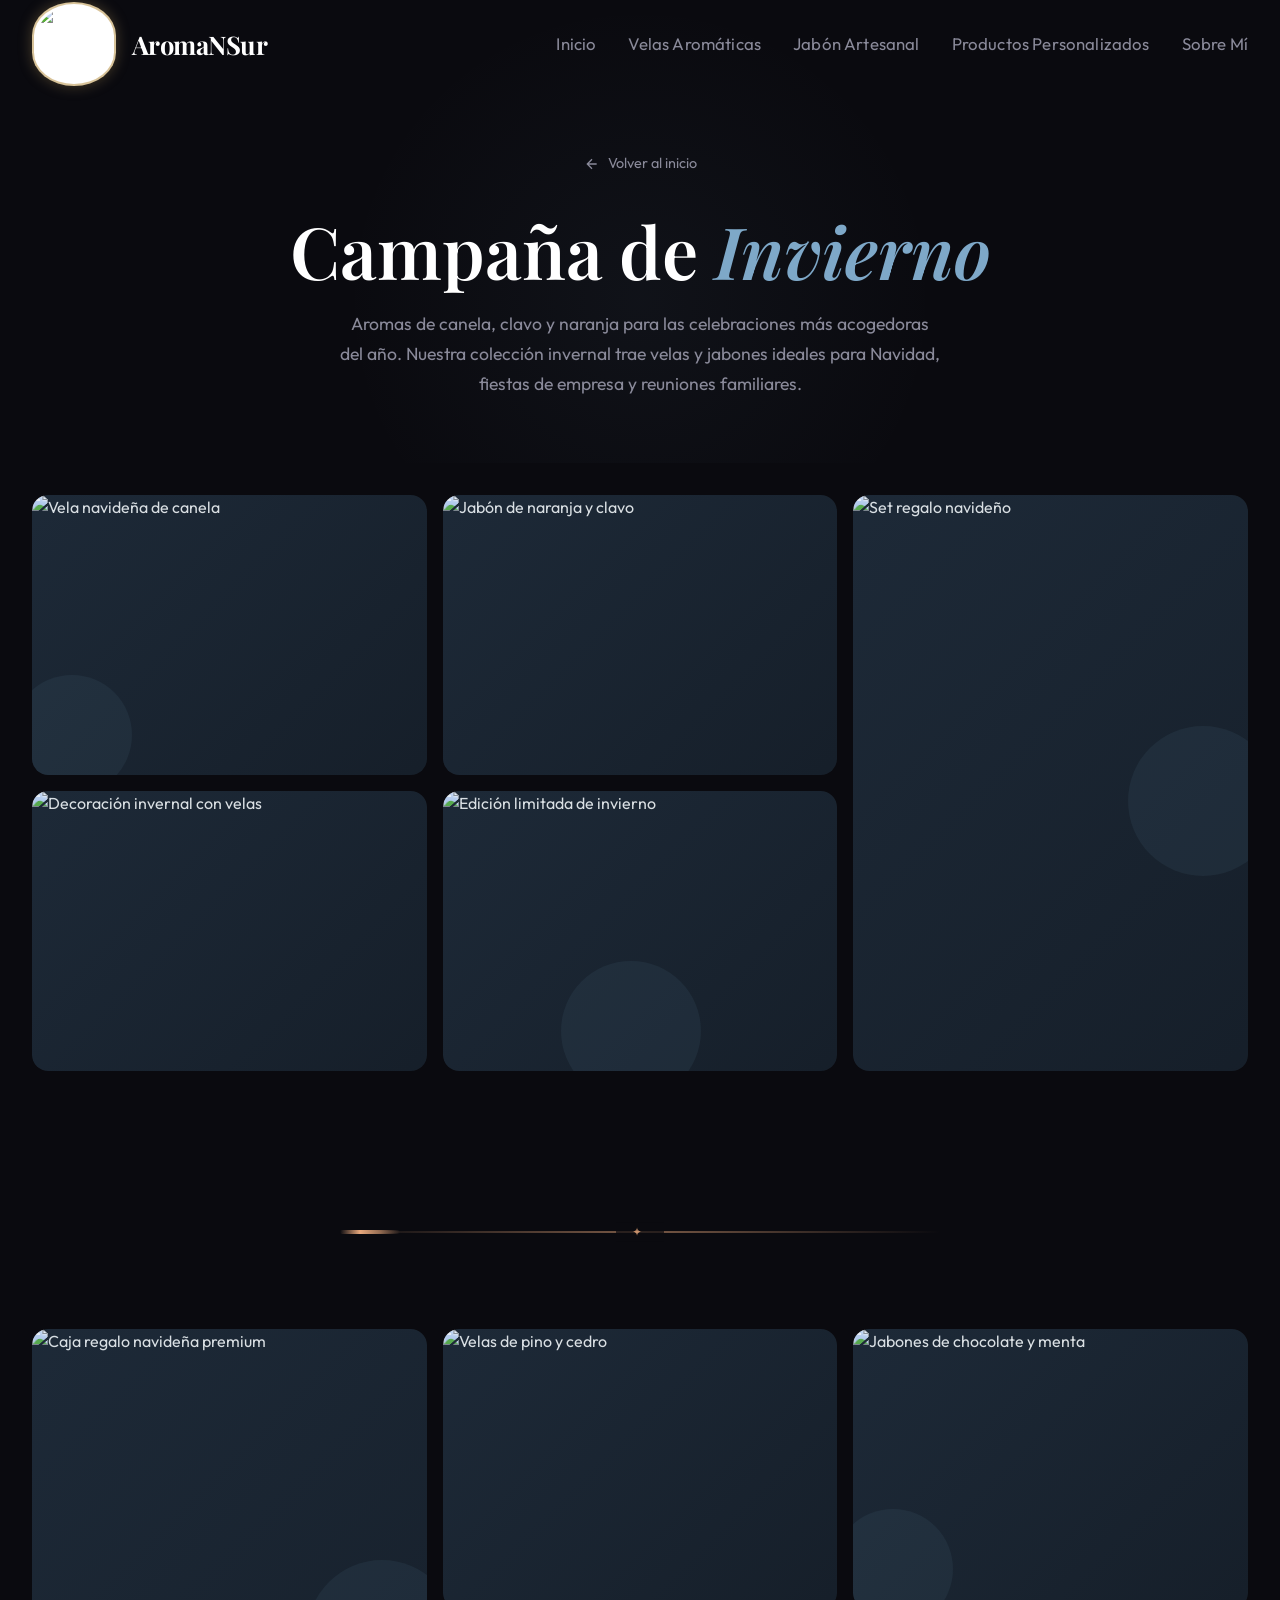
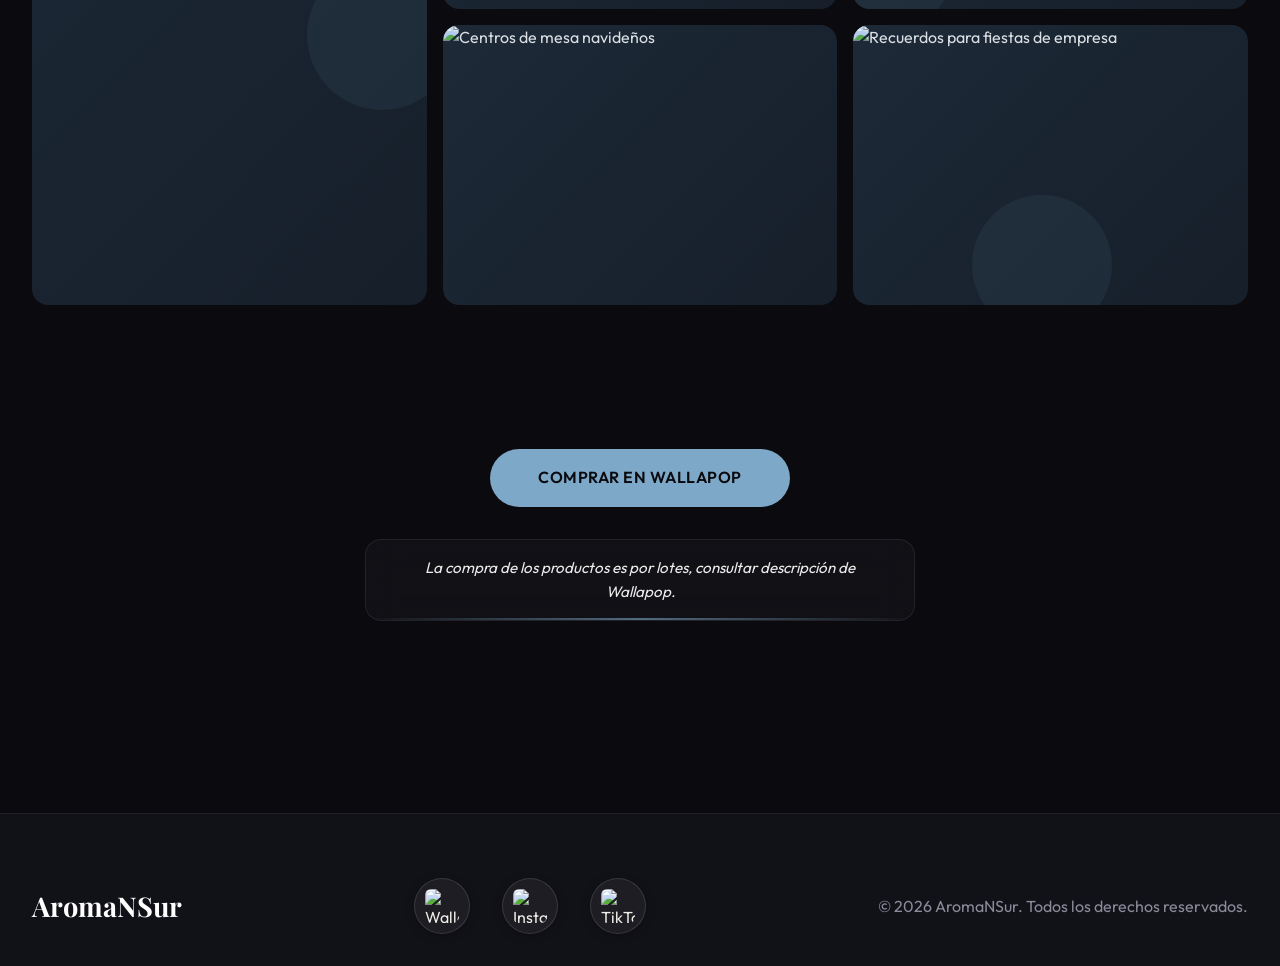
==== commit 2a9f0ed8: "web 2.0 ver" ====
--- a/pages/campana-invierno.html
+++ b/pages/campana-invierno.html
@@ -24,7 +24,7 @@
   <nav class="navbar" id="navbar" role="navigation" aria-label="Navegación principal">
     <div class="navbar__inner">
       <a href="../index.html" class="navbar__logo" id="logo">
-        <span class="navbar__logo-icon">🕯️</span>
+        <img src="https://ik.imagekit.io/aromansur/tr:w-400,h-400,q-95,f-auto/logo.png" alt="AromaNSur Logo" class="navbar__logo-icon" srcset="https://ik.imagekit.io/aromansur/tr:w-400,h-400,q-95,f-auto/logo.png 1x, https://ik.imagekit.io/aromansur/tr:w-800,h-800,q-95,f-auto/logo.png 2x">
         AromaNSur
       </a>
       <ul class="navbar__links" id="nav-links">
@@ -117,9 +117,61 @@
       </div>
 
     </div>
+    <!-- Separador dorado animado -->
+    <div class="bento-divider reveal"></div>
+
+    <!-- ═══════ BENTO GRID 2 (Alt Layout) ═══════ -->
+    <div class="bento-grid bento-grid--alt" id="bento-grid-invierno-2">
+
+      <div class="bento-item bento-item--circle reveal">
+        <img src="https://ik.imagekit.io/aromansur/Velas/foto.png?tr=w-500,h-580,c-maintain_ratio,q-80,f-auto"
+          alt="Caja regalo navideña premium" width="500" height="580" loading="lazy">
+        <div class="bento-item__overlay">
+          <h3>Caja Navideña Premium</h3>
+          <p>El regalo perfecto para las fiestas</p>
+        </div>
+      </div>
+
+      <div class="bento-item reveal reveal-delay-1">
+        <img src="https://ik.imagekit.io/aromansur/Velas/foto.png?tr=w-400,h-280,c-maintain_ratio,q-80,f-auto"
+          alt="Velas de pino y cedro" width="400" height="280" loading="lazy">
+        <div class="bento-item__overlay">
+          <h3>Pino & Cedro</h3>
+          <p>Fragancias del bosque invernal</p>
+        </div>
+      </div>
+
+      <div class="bento-item bento-item--circle reveal reveal-delay-2">
+        <img src="https://ik.imagekit.io/aromansur/Velas/foto.png?tr=w-400,h-280,c-maintain_ratio,q-80,f-auto"
+          alt="Jabones de chocolate y menta" width="400" height="280" loading="lazy">
+        <div class="bento-item__overlay">
+          <h3>Chocolate & Menta</h3>
+          <p>Dulzura invernal en cada uso</p>
+        </div>
+      </div>
+
+      <div class="bento-item reveal reveal-delay-3">
+        <img src="https://ik.imagekit.io/aromansur/Velas/foto.png?tr=w-400,h-280,c-maintain_ratio,q-80,f-auto"
+          alt="Centros de mesa navideños" width="400" height="280" loading="lazy">
+        <div class="bento-item__overlay">
+          <h3>Centros de Mesa</h3>
+          <p>Decoración artesanal para Navidad</p>
+        </div>
+      </div>
+
+      <div class="bento-item bento-item--circle reveal reveal-delay-4">
+        <img src="https://ik.imagekit.io/aromansur/Velas/foto.png?tr=w-400,h-280,c-maintain_ratio,q-80,f-auto"
+          alt="Recuerdos para fiestas de empresa" width="400" height="280" loading="lazy">
+        <div class="bento-item__overlay">
+          <h3>Fiestas de Empresa</h3>
+          <p>Detalles corporativos con aroma invernal</p>
+        </div>
+      </div>
+
+    </div>
 
     <div class="cat-cta-section reveal">
-      <a href="#" class="cat-cta" target="_blank" rel="noopener noreferrer">
+      <a href="https://www.wallapop.com/user/nadiak-463556791?_pid=wi&amp;_uid=463556791" class="cat-cta" target="_blank" rel="noopener noreferrer">
         Comprar en Wallapop
       </a>
       <p class="cat-cta-note">
@@ -133,11 +185,16 @@
     <div class="container">
       <div class="footer__inner">
         <span class="footer__brand">AromaNSur</span>
-        <div class="footer__links">
-          <a href="velas-aromaticas.html" class="footer__link">Velas</a>
-          <a href="jabon-artesanal.html" class="footer__link">Jabones</a>
-          <a href="productos-personalizados.html" class="footer__link">Personalizados</a>
-          <a href="sobre-mi.html" class="footer__link">Sobre Mí</a>
+        <div class="footer__socials" aria-label="Redes sociales">
+          <a href="https://www.wallapop.com/user/nadiak-463556791?_pid=wi&amp;_uid=463556791" target="_blank" rel="noopener noreferrer" class="footer__social-link" aria-label="Visitar perfil de Wallapop">
+            <img src="https://ik.imagekit.io/aromansur/Iconos/wallapop.png" alt="Wallapop" class="footer__social-icon" width="34" height="34" loading="lazy">
+          </a>
+          <a href="https://www.instagram.com/nadiakuznezova?igsh=MWkybHlubmZ3bTZoYw==" target="_blank" rel="noopener noreferrer" class="footer__social-link" aria-label="Visitar perfil de Instagram">
+            <img src="https://ik.imagekit.io/aromansur/Iconos/instagram.png" alt="Instagram" class="footer__social-icon" width="34" height="34" loading="lazy">
+          </a>
+          <a href="https://www.tiktok.com/@nadia.kuznetsova39" target="_blank" rel="noopener noreferrer" class="footer__social-link" aria-label="Visitar perfil de TikTok">
+            <img src="https://ik.imagekit.io/aromansur/Iconos/tik.png" alt="TikTok" class="footer__social-icon" width="34" height="34" loading="lazy">
+          </a>
         </div>
         <span class="footer__copy">&copy; 2026 AromaNSur. Todos los derechos reservados.</span>
       </div>
--- a/css/global.css
+++ b/css/global.css
@@ -61,7 +61,7 @@
 
   /* Layout */
   --container-max: 1280px;
-  --navbar-height: 72px;
+  --navbar-height: 88px;
 }
 
 /* ── Reset ── */
@@ -174,7 +174,7 @@
 .navbar__logo {
   display: flex;
   align-items: center;
-  gap: var(--space-sm);
+  gap: var(--space-md);
   font-family: var(--font-heading);
   font-size: 1.6rem;
   font-weight: 700;
@@ -183,14 +183,23 @@
 }
 
 .navbar__logo-icon {
-  width: 36px;
-  height: 36px;
-  background: linear-gradient(135deg, var(--color-accent), var(--color-accent-dark));
-  border-radius: var(--radius-sm);
-  display: flex;
-  align-items: center;
-  justify-content: center;
-  font-size: 1.2rem;
+  width: clamp(60px, 8vw, 84px);
+  height: clamp(60px, 8vw, 84px);
+  background: #ffffff;
+  padding: 3px;
+  border-radius: 50% / 40%;
+  border: 2px solid rgba(200, 170, 110, 0.7);
+  box-shadow: 0 0 14px rgba(200, 170, 110, 0.35), 0 2px 10px rgba(0, 0, 0, 0.3);
+  object-fit: contain;
+  flex-shrink: 0;
+  image-rendering: -webkit-optimize-contrast;
+  transition: transform 0.3s ease, box-shadow 0.3s ease, border-color 0.3s ease;
+}
+
+.navbar__logo:hover .navbar__logo-icon {
+  border-color: rgba(200, 170, 110, 1);
+  box-shadow: 0 0 20px rgba(200, 170, 110, 0.6), 0 4px 14px rgba(0, 0, 0, 0.4);
+  transform: scale(1.04);
 }
 
 .navbar__links {
@@ -325,19 +334,46 @@
   color: var(--color-text-muted);
 }
 
-.footer__links {
-  display: flex;
-  gap: var(--space-lg);
-}
-
-.footer__link {
-  font-size: 1rem;
-  color: var(--color-text-muted);
-  transition: color var(--transition-fast);
-}
-
-.footer__link:hover {
-  color: var(--color-accent);
+.footer__socials {
+  display: flex;
+  align-items: center;
+  gap: var(--space-xl);
+}
+
+.footer__social-link {
+  display: inline-flex;
+  align-items: center;
+  justify-content: center;
+  width: 56px;
+  height: 56px;
+  border-radius: 50%;
+  background: rgba(255, 255, 255, 0.05);
+  border: 1px solid rgba(255, 255, 255, 0.12);
+  box-shadow: 0 2px 10px rgba(0, 0, 0, 0.25);
+  transition: transform var(--transition-fast), 
+              background var(--transition-fast), 
+              border-color var(--transition-fast), 
+              box-shadow var(--transition-fast);
+}
+
+.footer__social-link:hover {
+  transform: translateY(-4px) scale(1.12);
+  background: rgba(255, 255, 255, 0.14);
+  border-color: var(--color-accent);
+  box-shadow: 0 6px 20px var(--color-accent-glow), 0 2px 8px rgba(0, 0, 0, 0.3);
+}
+
+.footer__social-icon {
+  width: 34px;
+  height: 34px;
+  object-fit: contain;
+  border-radius: 6px;
+  display: block;
+  transition: transform var(--transition-fast);
+}
+
+.footer__social-link:hover .footer__social-icon {
+  transform: scale(1.06);
 }
 
 /* ── Scroll Reveal ── */
@@ -374,7 +410,7 @@
 /* ── Responsive ── */
 @media (max-width: 768px) {
   :root {
-    --navbar-height: 60px;
+    --navbar-height: 72px;
   }
 
   .container {
@@ -394,7 +430,7 @@
     text-align: center;
   }
 
-  .footer__links {
+  .footer__socials {
     justify-content: center;
   }
 
--- a/css/category-base.css
+++ b/css/category-base.css
@@ -171,12 +171,17 @@
   opacity: 0.4;
 }
 
-.bento-item img {
+.bento-item img,
+.bento-item video {
   width: 100%;
   height: 100%;
   object-fit: cover;
   position: relative;
   z-index: 0;
+  display: block;
+}
+
+.bento-item img {
   transition: transform var(--transition-slow);
 }
 
@@ -245,6 +250,32 @@
   grid-row: 2;
 }
 
+/* ── Bento Grid ALT Layout (tall item on the left) ── */
+.bento-grid--alt .bento-item:nth-child(1) {
+  grid-column: 1;
+  grid-row: 1 / 3;
+}
+
+.bento-grid--alt .bento-item:nth-child(2) {
+  grid-column: 2;
+  grid-row: 1;
+}
+
+.bento-grid--alt .bento-item:nth-child(3) {
+  grid-column: 3;
+  grid-row: 1;
+}
+
+.bento-grid--alt .bento-item:nth-child(4) {
+  grid-column: 2;
+  grid-row: 2;
+}
+
+.bento-grid--alt .bento-item:nth-child(5) {
+  grid-column: 3;
+  grid-row: 2;
+}
+
 /* ── Decorative circle (como en la imagen de referencia) ── */
 .bento-item--circle::after {
   content: '';
@@ -275,6 +306,76 @@
   left: 30%;
   width: 140px;
   height: 140px;
+}
+
+/* Alt grid decorative overrides */
+.bento-grid--alt .bento-item:nth-child(1)::after {
+  bottom: auto;
+  left: auto;
+  top: 40%;
+  right: -30px;
+  width: 150px;
+  height: 150px;
+}
+
+.bento-grid--alt .bento-item:nth-child(3)::after {
+  top: auto;
+  right: auto;
+  bottom: -20px;
+  left: -20px;
+  width: 120px;
+  height: 120px;
+}
+
+/* ── Bento Divider (golden animated bar) ── */
+.bento-divider {
+  width: 100%;
+  max-width: 600px;
+  height: 2px;
+  margin: var(--space-3xl) auto;
+  position: relative;
+  background: linear-gradient(90deg,
+    transparent 0%,
+    rgba(232, 168, 124, 0.15) 15%,
+    rgba(232, 168, 124, 0.5) 50%,
+    rgba(232, 168, 124, 0.15) 85%,
+    transparent 100%
+  );
+  border-radius: 2px;
+  overflow: visible;
+}
+
+.bento-divider::before {
+  content: '';
+  position: absolute;
+  top: -1px;
+  left: 0;
+  width: 60px;
+  height: 4px;
+  border-radius: 4px;
+  background: linear-gradient(90deg, transparent, var(--color-accent), rgba(232, 168, 124, 0.6), transparent);
+  animation: divider-shimmer 3s ease-in-out infinite;
+}
+
+@keyframes divider-shimmer {
+  0%   { left: -60px; opacity: 0; }
+  20%  { opacity: 1; }
+  80%  { opacity: 1; }
+  100% { left: calc(100% + 60px); opacity: 0; }
+}
+
+.bento-divider::after {
+  content: '✦';
+  position: absolute;
+  top: 50%;
+  left: 50%;
+  transform: translate(-50%, -50%);
+  font-size: 0.75rem;
+  color: var(--color-accent);
+  background: var(--color-bg);
+  padding: 0 var(--space-md);
+  opacity: 0.7;
+  letter-spacing: 0.5em;
 }
 
 /* ── Category CTA Section ── */
@@ -357,6 +458,32 @@
     grid-column: 1 / 3;
     grid-row: 3;
   }
+
+  /* Alt grid responsive: tall item spans full width on top */
+  .bento-grid--alt .bento-item:nth-child(1) {
+    grid-column: 1 / 3;
+    grid-row: 1;
+  }
+
+  .bento-grid--alt .bento-item:nth-child(2) {
+    grid-column: 1;
+    grid-row: 2;
+  }
+
+  .bento-grid--alt .bento-item:nth-child(3) {
+    grid-column: 2;
+    grid-row: 2;
+  }
+
+  .bento-grid--alt .bento-item:nth-child(4) {
+    grid-column: 1;
+    grid-row: 3;
+  }
+
+  .bento-grid--alt .bento-item:nth-child(5) {
+    grid-column: 2;
+    grid-row: 3;
+  }
 }
 
 @media (max-width: 768px) {
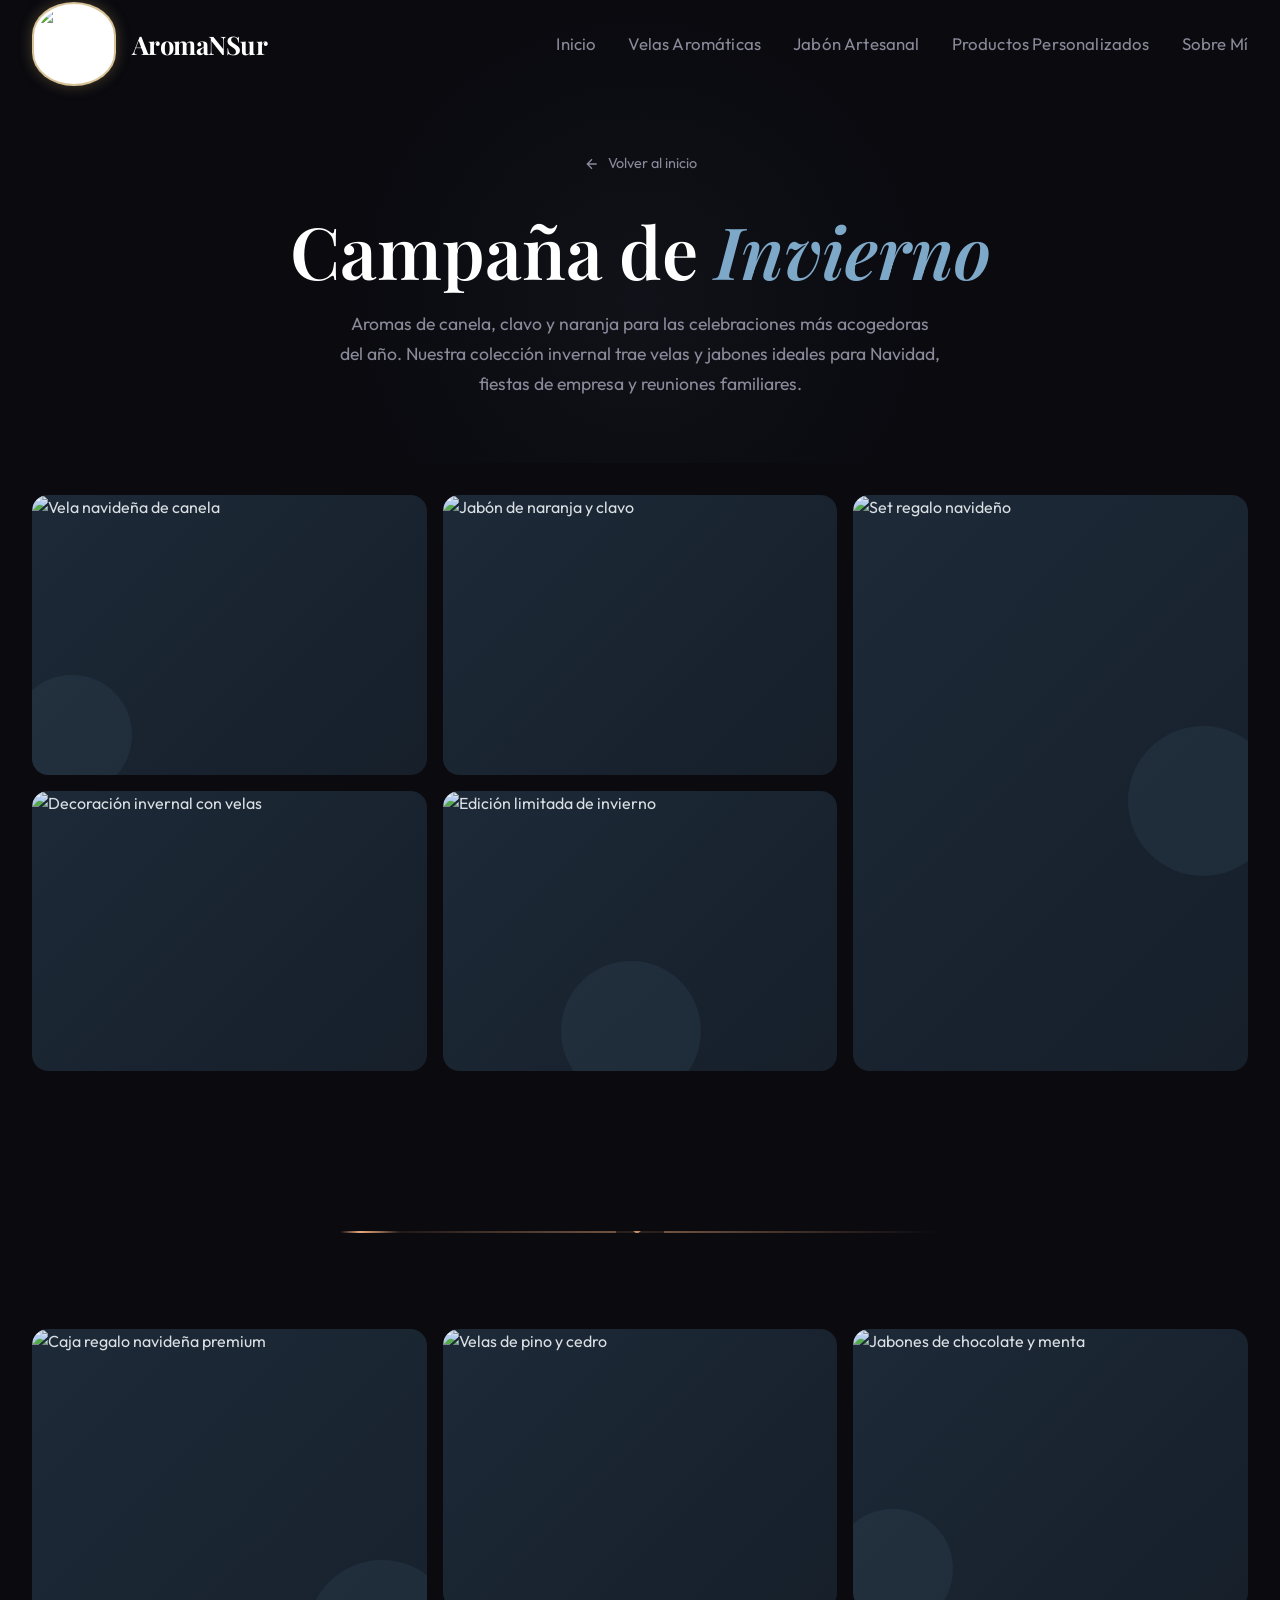
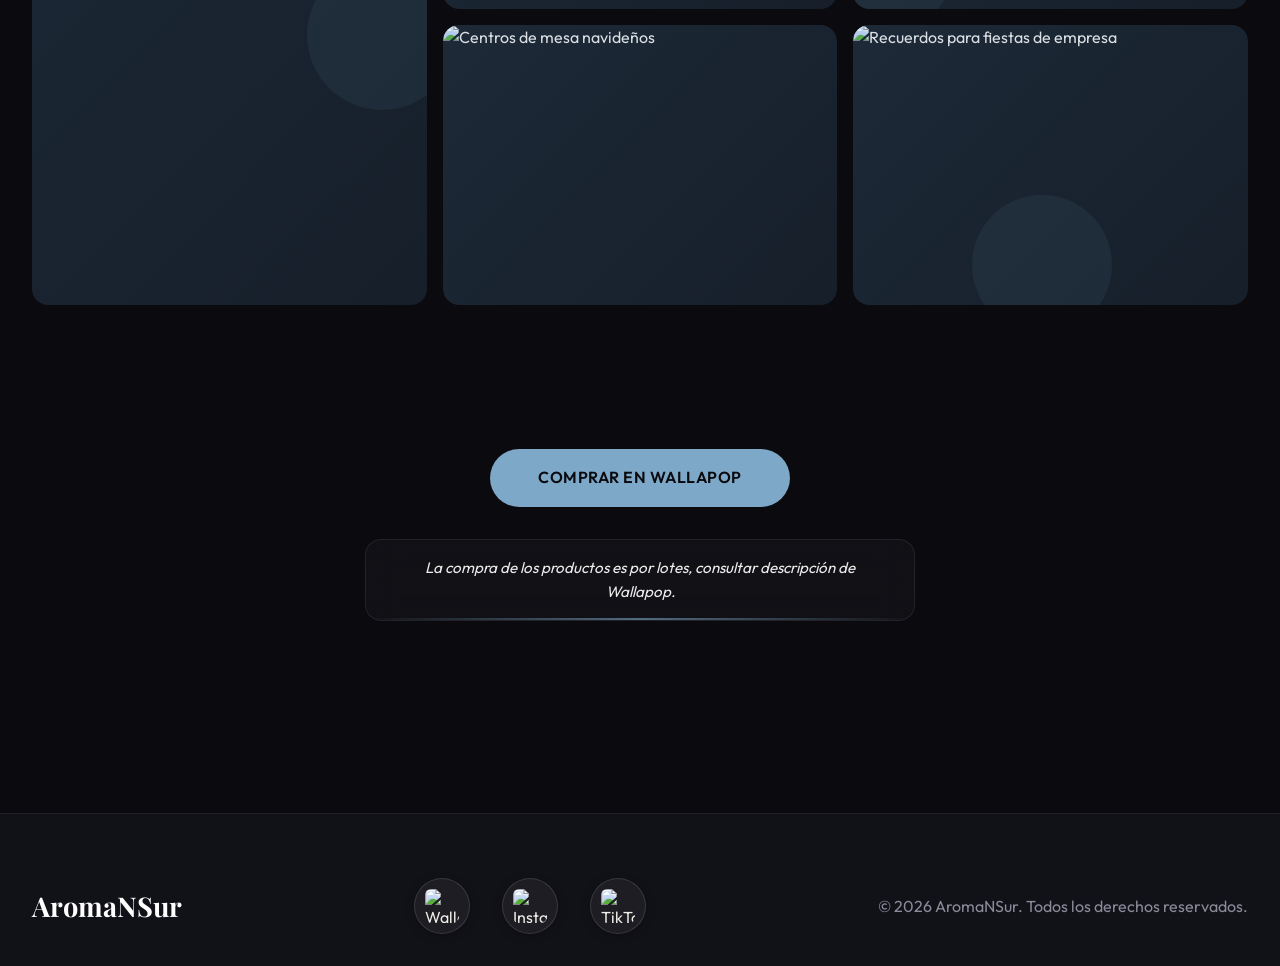
==== commit dada469e: "web port2" ====
--- a/pages/campana-invierno.html
+++ b/pages/campana-invierno.html
@@ -4,10 +4,46 @@
 <head>
   <meta charset="UTF-8">
   <meta name="viewport" content="width=device-width, initial-scale=1.0">
+
+  <!-- ═══ SEO: Primary Meta ═══ -->
+  <title>Campaña de Invierno | AromaNSur</title>
   <meta name="description"
-    content="Campaña de Invierno AromaNSur. Colección especial de velas, jabones y detalles con aromas navideños para las celebraciones de temporada.">
+    content="Colección de invierno AromaNSur: velas aromáticas navideñas y jabones artesanales con aromas de canela, clavo y naranja. Regalos perfectos para Navidad y fiestas. Compra en Wallapop España.">
+  <meta name="keywords"
+    content="velas navideñas artesanales, jabones navideños, regalos Navidad artesanales, velas canela invierno, jabones invierno España, detalles navideños hechos a mano, regalos artesanales Navidad Wallapop, velas decorativas Nochebuena, campaña invierno AromaNSur, set regalo navideño, velas aroma pino, velas clavo naranja, jabones chocolate menta, velas Nochevieja, regalos Reyes Magos artesanales, decoración navideña velas, centro mesa Navidad, velas adviento, jabones regalo Navidad, set invierno velas jabones, velas térmicas, aromas invernales, fragancia invernal, velas bosque, jabones manteca karité, coleccion limitada invierno, edición navidad, velas ambiente cálido, jabones especiados, pack navideño artesanal, regalo navideño original, cesta navideña artesanal, detalles cena empresa Navidad, regalo amigo invisible artesanal, velas aromáticas invierno, jabones invierno Wallapop, comprar velas navideñas online España, regalos navideños Wallapop, velas artesanales Navidad España">
+  <meta name="author" content="AromaNSur - Nadia Kuznetsova">
+  <meta name="robots" content="index, follow, max-snippet:-1, max-image-preview:large, max-video-preview:-1">
   <meta name="theme-color" content="#0a0a0f">
-  <title>Campaña de Invierno - AromaNSur</title>
+
+  <!-- ═══ SEO: Geo & Language ═══ -->
+  <meta name="geo.region" content="ES">
+  <meta name="language" content="Spanish">
+
+  <!-- ═══ SEO: Canonical & Hreflang ═══ -->
+  <link rel="canonical" href="https://aromasur.github.io/aromansur/pages/campana-invierno.html">
+  <link rel="alternate" hreflang="es" href="https://aromasur.github.io/aromansur/pages/campana-invierno.html">
+
+  <!-- ═══ SEO: Open Graph ═══ -->
+  <meta property="og:type" content="product">
+  <meta property="og:site_name" content="AromaNSur">
+  <meta property="og:title" content="Campaña de Invierno — Velas y Jabones Navideños | AromaNSur">
+  <meta property="og:description"
+    content="Colección especial de invierno con aromas de canela, clavo y naranja. Velas y jabones artesanales para Navidad. Compra en Wallapop España.">
+  <meta property="og:url" content="https://aromasur.github.io/aromansur/pages/campana-invierno.html">
+  <meta property="og:image" content="https://ik.imagekit.io/aromansur/tr:w-1200,h-630,q-90,f-auto/logo.png">
+  <meta property="og:image:alt" content="Campaña de Invierno AromaNSur — Velas y jabones navideños">
+  <meta property="og:locale" content="es_ES">
+
+  <!-- ═══ SEO: Twitter Card ═══ -->
+  <meta name="twitter:card" content="summary_large_image">
+  <meta name="twitter:title" content="Campaña de Invierno | AromaNSur — Wallapop">
+  <meta name="twitter:description"
+    content="Velas y jabones navideños artesanales. Aromas de canela, clavo y naranja para las fiestas.">
+  <meta name="twitter:image" content="https://ik.imagekit.io/aromansur/tr:w-1200,h-630,q-90,f-auto/logo.png">
+
+  <!-- ═══ Favicon ═══ -->
+  <link rel="icon" type="image/png" href="https://ik.imagekit.io/aromansur/tr:w-32,h-32,q-95,f-png/logo.png">
+  <link rel="apple-touch-icon" href="https://ik.imagekit.io/aromansur/tr:w-180,h-180,q-95,f-png/logo.png">
 
   <link rel="preconnect" href="https://fonts.googleapis.com">
   <link rel="preconnect" href="https://fonts.gstatic.com" crossorigin>
@@ -16,6 +52,57 @@
   <link rel="stylesheet" href="../css/global.css">
   <link rel="stylesheet" href="../css/category-base.css">
   <link rel="stylesheet" href="../css/campana-invierno.css">
+
+  <!-- ═══ SEO: JSON-LD Structured Data ═══ -->
+  <script type="application/ld+json">
+  {
+    "@context": "https://schema.org",
+    "@graph": [
+      {
+        "@type": "Product",
+        "name": "Campaña de Invierno — Colección Navideña AromaNSur",
+        "description": "Colección especial de invierno con velas aromáticas y jabones artesanales de canela, clavo, naranja y pino. Perfectos como regalos navideños y decoración para Nochebuena.",
+        "image": "https://ik.imagekit.io/aromansur/Velas/foto.png",
+        "brand": {
+          "@type": "Brand",
+          "name": "AromaNSur"
+        },
+        "category": "Colección de Invierno",
+        "offers": {
+          "@type": "Offer",
+          "url": "https://www.wallapop.com/user/nadiak-463556791",
+          "priceCurrency": "EUR",
+          "availability": "https://schema.org/InStock",
+          "seller": {
+            "@type": "Organization",
+            "name": "AromaNSur"
+          },
+          "areaServed": {
+            "@type": "Country",
+            "name": "España"
+          }
+        }
+      },
+      {
+        "@type": "BreadcrumbList",
+        "itemListElement": [
+          {
+            "@type": "ListItem",
+            "position": 1,
+            "name": "Inicio",
+            "item": "https://aromasur.github.io/aromansur/"
+          },
+          {
+            "@type": "ListItem",
+            "position": 2,
+            "name": "Campaña de Invierno",
+            "item": "https://aromasur.github.io/aromansur/pages/campana-invierno.html"
+          }
+        ]
+      }
+    ]
+  }
+  </script>
 </head>
 
 <body>
@@ -24,7 +111,9 @@
   <nav class="navbar" id="navbar" role="navigation" aria-label="Navegación principal">
     <div class="navbar__inner">
       <a href="../index.html" class="navbar__logo" id="logo">
-        <img src="https://ik.imagekit.io/aromansur/tr:w-400,h-400,q-95,f-auto/logo.png" alt="AromaNSur Logo" class="navbar__logo-icon" srcset="https://ik.imagekit.io/aromansur/tr:w-400,h-400,q-95,f-auto/logo.png 1x, https://ik.imagekit.io/aromansur/tr:w-800,h-800,q-95,f-auto/logo.png 2x">
+        <img src="https://ik.imagekit.io/aromansur/tr:w-400,h-400,q-95,f-auto/logo.png" alt="AromaNSur Logo"
+          class="navbar__logo-icon"
+          srcset="https://ik.imagekit.io/aromansur/tr:w-400,h-400,q-95,f-auto/logo.png 1x, https://ik.imagekit.io/aromansur/tr:w-800,h-800,q-95,f-auto/logo.png 2x">
         AromaNSur
       </a>
       <ul class="navbar__links" id="nav-links">
@@ -117,6 +206,21 @@
       </div>
 
     </div>
+    <!-- Controles de navegación móvil -->
+    <div class="bento-controls" data-carousel-for="bento-grid-invierno">
+      <button class="bento-swipe-btn" type="button" aria-label="Cambiar imagen">
+        <span class="bento-swipe-btn__arrow bento-swipe-btn__arrow--left">‹</span>
+        <span class="bento-swipe-btn__text">Desliza</span>
+        <span class="bento-swipe-btn__arrow bento-swipe-btn__arrow--right">›</span>
+      </button>
+      <div class="bento-dots" role="tablist" aria-label="Navegación de imágenes">
+        <button class="bento-dots__dot active" role="tab" aria-label="Foto 1 de 5" aria-selected="true"></button>
+        <button class="bento-dots__dot" role="tab" aria-label="Foto 2 de 5" aria-selected="false"></button>
+        <button class="bento-dots__dot" role="tab" aria-label="Foto 3 de 5" aria-selected="false"></button>
+        <button class="bento-dots__dot" role="tab" aria-label="Foto 4 de 5" aria-selected="false"></button>
+        <button class="bento-dots__dot" role="tab" aria-label="Foto 5 de 5" aria-selected="false"></button>
+      </div>
+    </div>
     <!-- Separador dorado animado -->
     <div class="bento-divider reveal"></div>
 
@@ -169,9 +273,25 @@
       </div>
 
     </div>
+    <!-- Controles de navegación móvil -->
+    <div class="bento-controls" data-carousel-for="bento-grid-invierno-2">
+      <button class="bento-swipe-btn" type="button" aria-label="Cambiar imagen">
+        <span class="bento-swipe-btn__arrow bento-swipe-btn__arrow--left">‹</span>
+        <span class="bento-swipe-btn__text">Desliza</span>
+        <span class="bento-swipe-btn__arrow bento-swipe-btn__arrow--right">›</span>
+      </button>
+      <div class="bento-dots" role="tablist" aria-label="Navegación de imágenes">
+        <button class="bento-dots__dot active" role="tab" aria-label="Foto 1 de 5" aria-selected="true"></button>
+        <button class="bento-dots__dot" role="tab" aria-label="Foto 2 de 5" aria-selected="false"></button>
+        <button class="bento-dots__dot" role="tab" aria-label="Foto 3 de 5" aria-selected="false"></button>
+        <button class="bento-dots__dot" role="tab" aria-label="Foto 4 de 5" aria-selected="false"></button>
+        <button class="bento-dots__dot" role="tab" aria-label="Foto 5 de 5" aria-selected="false"></button>
+      </div>
+    </div>
 
     <div class="cat-cta-section reveal">
-      <a href="https://www.wallapop.com/user/nadiak-463556791?_pid=wi&amp;_uid=463556791" class="cat-cta" target="_blank" rel="noopener noreferrer">
+      <a href="https://www.wallapop.com/user/nadiak-463556791?_pid=wi&amp;_uid=463556791" class="cat-cta"
+        target="_blank" rel="noopener noreferrer">
         Comprar en Wallapop
       </a>
       <p class="cat-cta-note">
@@ -186,14 +306,20 @@
       <div class="footer__inner">
         <span class="footer__brand">AromaNSur</span>
         <div class="footer__socials" aria-label="Redes sociales">
-          <a href="https://www.wallapop.com/user/nadiak-463556791?_pid=wi&amp;_uid=463556791" target="_blank" rel="noopener noreferrer" class="footer__social-link" aria-label="Visitar perfil de Wallapop">
-            <img src="https://ik.imagekit.io/aromansur/Iconos/wallapop.png" alt="Wallapop" class="footer__social-icon" width="34" height="34" loading="lazy">
+          <a href="https://www.wallapop.com/user/nadiak-463556791?_pid=wi&amp;_uid=463556791" target="_blank"
+            rel="noopener noreferrer" class="footer__social-link" aria-label="Visitar perfil de Wallapop">
+            <img src="https://ik.imagekit.io/aromansur/Iconos/wallapop.png" alt="Wallapop" class="footer__social-icon"
+              width="34" height="34" loading="lazy">
           </a>
-          <a href="https://www.instagram.com/nadiakuznezova?igsh=MWkybHlubmZ3bTZoYw==" target="_blank" rel="noopener noreferrer" class="footer__social-link" aria-label="Visitar perfil de Instagram">
-            <img src="https://ik.imagekit.io/aromansur/Iconos/instagram.png" alt="Instagram" class="footer__social-icon" width="34" height="34" loading="lazy">
+          <a href="https://www.instagram.com/nadiakuznezova?igsh=MWkybHlubmZ3bTZoYw==" target="_blank"
+            rel="noopener noreferrer" class="footer__social-link" aria-label="Visitar perfil de Instagram">
+            <img src="https://ik.imagekit.io/aromansur/Iconos/instagram.png" alt="Instagram" class="footer__social-icon"
+              width="34" height="34" loading="lazy">
           </a>
-          <a href="https://www.tiktok.com/@nadia.kuznetsova39" target="_blank" rel="noopener noreferrer" class="footer__social-link" aria-label="Visitar perfil de TikTok">
-            <img src="https://ik.imagekit.io/aromansur/Iconos/tik.png" alt="TikTok" class="footer__social-icon" width="34" height="34" loading="lazy">
+          <a href="https://www.tiktok.com/@nadia.kuznetsova39" target="_blank" rel="noopener noreferrer"
+            class="footer__social-link" aria-label="Visitar perfil de TikTok">
+            <img src="https://ik.imagekit.io/aromansur/Iconos/tik.png" alt="TikTok" class="footer__social-icon"
+              width="34" height="34" loading="lazy">
           </a>
         </div>
         <span class="footer__copy">&copy; 2026 AromaNSur. Todos los derechos reservados.</span>
--- a/css/global.css
+++ b/css/global.css
@@ -77,6 +77,9 @@
   scroll-behavior: smooth;
   -webkit-text-size-adjust: 100%;
   font-size: 16px;
+  overflow-x: hidden;
+  width: 100%;
+  max-width: 100vw;
 }
 
 body {
@@ -85,6 +88,8 @@
   color: var(--color-text);
   line-height: 1.6;
   overflow-x: hidden;
+  width: 100%;
+  max-width: 100vw;
   -webkit-font-smoothing: antialiased;
   -moz-osx-font-smoothing: grayscale;
 }
@@ -101,7 +106,8 @@
   transition: color var(--transition-fast);
 }
 
-ul, ol {
+ul,
+ol {
   list-style: none;
 }
 
@@ -122,17 +128,33 @@
 }
 
 /* ── Tipografía ── */
-h1, h2, h3, h4, h5, h6 {
+h1,
+h2,
+h3,
+h4,
+h5,
+h6 {
   font-family: var(--font-heading);
   color: var(--color-text-heading);
   line-height: 1.2;
   font-weight: 600;
 }
 
-h1 { font-size: clamp(2.5rem, 5vw, 4rem); }
-h2 { font-size: clamp(2rem, 4vw, 3rem); }
-h3 { font-size: clamp(1.5rem, 3vw, 2rem); }
-h4 { font-size: clamp(1.2rem, 2vw, 1.5rem); }
+h1 {
+  font-size: clamp(2.5rem, 5vw, 4rem);
+}
+
+h2 {
+  font-size: clamp(2rem, 4vw, 3rem);
+}
+
+h3 {
+  font-size: clamp(1.5rem, 3vw, 2rem);
+}
+
+h4 {
+  font-size: clamp(1.2rem, 2vw, 1.5rem);
+}
 
 p {
   color: var(--color-text-muted);
@@ -151,9 +173,9 @@
   align-items: center;
   justify-content: center;
   padding: 0 var(--space-xl);
-  transition: background var(--transition-base), 
-              backdrop-filter var(--transition-base),
-              box-shadow var(--transition-base);
+  transition: background var(--transition-base),
+    backdrop-filter var(--transition-base),
+    box-shadow var(--transition-base);
 }
 
 .navbar.scrolled {
@@ -350,10 +372,10 @@
   background: rgba(255, 255, 255, 0.05);
   border: 1px solid rgba(255, 255, 255, 0.12);
   box-shadow: 0 2px 10px rgba(0, 0, 0, 0.25);
-  transition: transform var(--transition-fast), 
-              background var(--transition-fast), 
-              border-color var(--transition-fast), 
-              box-shadow var(--transition-fast);
+  transition: transform var(--transition-fast),
+    background var(--transition-fast),
+    border-color var(--transition-fast),
+    box-shadow var(--transition-fast);
 }
 
 .footer__social-link:hover {
@@ -381,7 +403,7 @@
   opacity: 0;
   transform: translateY(40px);
   transition: opacity 0.8s cubic-bezier(0.4, 0, 0.2, 1),
-              transform 0.8s cubic-bezier(0.4, 0, 0.2, 1);
+    transform 0.8s cubic-bezier(0.4, 0, 0.2, 1);
 }
 
 .reveal.visible {
@@ -389,10 +411,21 @@
   transform: translateY(0);
 }
 
-.reveal-delay-1 { transition-delay: 0.1s; }
-.reveal-delay-2 { transition-delay: 0.2s; }
-.reveal-delay-3 { transition-delay: 0.3s; }
-.reveal-delay-4 { transition-delay: 0.4s; }
+.reveal-delay-1 {
+  transition-delay: 0.1s;
+}
+
+.reveal-delay-2 {
+  transition-delay: 0.2s;
+}
+
+.reveal-delay-3 {
+  transition-delay: 0.3s;
+}
+
+.reveal-delay-4 {
+  transition-delay: 0.4s;
+}
 
 /* ── Utility ── */
 .sr-only {
@@ -501,13 +534,11 @@
   inset: -2px;
   border-radius: var(--radius-full);
   padding: 2px;
-  background: linear-gradient(
-    135deg,
-    var(--color-accent-light),
-    var(--color-accent),
-    var(--color-accent-dark),
-    var(--color-accent-light)
-  );
+  background: linear-gradient(135deg,
+      var(--color-accent-light),
+      var(--color-accent),
+      var(--color-accent-dark),
+      var(--color-accent-light));
   background-size: 300% 300%;
   animation: sobremi-glow-rotate 3s ease-in-out infinite;
   -webkit-mask: linear-gradient(#fff 0 0) content-box, linear-gradient(#fff 0 0);
@@ -519,7 +550,7 @@
 .sobremi-contact__cta:hover {
   transform: translateY(-3px);
   box-shadow: 0 0 30px var(--color-accent-glow),
-              0 0 60px rgba(232, 168, 124, 0.2);
+    0 0 60px rgba(232, 168, 124, 0.2);
 }
 
 .sobremi-contact__cta svg {
@@ -529,9 +560,17 @@
 }
 
 @keyframes sobremi-glow-rotate {
-  0%   { background-position: 0% 50%; }
-  50%  { background-position: 100% 50%; }
-  100% { background-position: 0% 50%; }
+  0% {
+    background-position: 0% 50%;
+  }
+
+  50% {
+    background-position: 100% 50%;
+  }
+
+  100% {
+    background-position: 0% 50%;
+  }
 }
 
 .sobremi-contact__email {
@@ -554,5 +593,4 @@
   fill: none;
   stroke-width: 2;
   flex-shrink: 0;
-}
-
+}
--- a/css/category-base.css
+++ b/css/category-base.css
@@ -342,17 +342,18 @@
     transparent 100%
   );
   border-radius: 2px;
-  overflow: visible;
+  overflow: hidden;
+  contain: paint;
 }
 
 .bento-divider::before {
   content: '';
   position: absolute;
-  top: -1px;
+  top: 0;
   left: 0;
   width: 60px;
-  height: 4px;
-  border-radius: 4px;
+  height: 100%;
+  border-radius: 2px;
   background: linear-gradient(90deg, transparent, var(--color-accent), rgba(232, 168, 124, 0.6), transparent);
   animation: divider-shimmer 3s ease-in-out infinite;
 }
@@ -361,7 +362,7 @@
   0%   { left: -60px; opacity: 0; }
   20%  { opacity: 1; }
   80%  { opacity: 1; }
-  100% { left: calc(100% + 60px); opacity: 0; }
+  100% { left: 100%; opacity: 0; }
 }
 
 .bento-divider::after {
@@ -376,6 +377,7 @@
   padding: 0 var(--space-md);
   opacity: 0.7;
   letter-spacing: 0.5em;
+  pointer-events: none;
 }
 
 /* ── Category CTA Section ── */
@@ -486,18 +488,222 @@
   }
 }
 
-@media (max-width: 768px) {
-  .bento-grid {
-    grid-template-columns: 1fr;
-    grid-template-rows: repeat(5, 200px);
-  }
-
-  .bento-item:nth-child(n) {
-    grid-column: 1;
-    grid-row: auto;
-  }
+/* ── Bento Carousel Controls (Desktop default: hidden) ── */
+.bento-controls {
+  display: none;
+}
+
+@media (max-width: 860px) {
 
   .cat-hero {
     padding: calc(var(--navbar-height) + var(--space-xl)) 0 var(--space-xl);
   }
-}
+
+  /* ── Mobile: One-card-at-a-time Swipe Carousel ── */
+  .bento-grid,
+  .bento-grid.bento-grid--alt {
+    display: flex;
+    overflow-x: auto;
+    scroll-snap-type: x mandatory;
+    -webkit-overflow-scrolling: touch;
+    gap: var(--space-md);
+    padding: var(--space-md) var(--space-md) var(--space-xs);
+    width: 100%;
+    box-sizing: border-box;
+
+    /* Hide scrollbar completely — button & dots replace it */
+    scrollbar-width: none;
+    -ms-overflow-style: none;
+  }
+
+  .bento-grid::-webkit-scrollbar {
+    display: none;
+  }
+
+  /* Reset all nth-child grid placements */
+  .bento-grid .bento-item:nth-child(n),
+  .bento-grid--alt .bento-item:nth-child(n) {
+    grid-column: unset;
+    grid-row: unset;
+  }
+
+  /* Responsive card sizing matching natural photo aspect ratio */
+  .bento-item {
+    flex: 0 0 calc(100vw - 3rem);
+    max-width: 440px;
+    scroll-snap-align: center;
+    aspect-ratio: 4 / 3;
+    max-height: 380px;
+    border-radius: var(--radius-xl);
+    height: auto;
+    opacity: 1 !important;
+    transform: none !important;
+    position: relative;
+    overflow: hidden;
+    background: var(--cat-surface);
+  }
+
+  /* Images fill the card and scale properly without heavy cropping */
+  .bento-item img,
+  .bento-item video {
+    width: 100%;
+    height: 100%;
+    object-fit: cover;
+    object-position: center;
+    display: block;
+  }
+
+  /* Always-visible overlay on mobile */
+  .bento-item .bento-item__overlay {
+    transform: translateY(0);
+    background: linear-gradient(
+      to top,
+      rgba(0, 0, 0, 0.85) 0%,
+      rgba(0, 0, 0, 0.35) 50%,
+      transparent 100%
+    );
+    padding: var(--space-lg) var(--space-md) var(--space-md);
+  }
+
+  .bento-item__overlay h3 {
+    font-size: 1.1rem;
+    text-shadow: 0 1px 6px rgba(0, 0, 0, 0.7);
+  }
+
+  .bento-item__overlay p {
+    font-size: 0.82rem;
+    color: rgba(255, 255, 255, 0.88);
+    text-shadow: 0 1px 4px rgba(0, 0, 0, 0.6);
+  }
+
+  /* Reduce decorative circles on mobile */
+  .bento-item--circle::after {
+    width: 70px;
+    height: 70px;
+    opacity: 0.15;
+  }
+
+  /* Disable hover effects on touch */
+  .bento-item:hover {
+    transform: none;
+    box-shadow: none;
+  }
+
+  .bento-item:hover::before {
+    opacity: 0.6;
+  }
+
+  .bento-item:hover img {
+    transform: none;
+  }
+
+  /* ── Mobile Bento Controls Container (ALWAYS VISIBLE ON MOBILE) ── */
+  .bento-controls {
+    display: flex !important;
+    flex-direction: column;
+    align-items: center;
+    justify-content: center;
+    gap: 12px;
+    padding: var(--space-md) 0 var(--space-xl);
+    width: 100%;
+    user-select: none;
+    -webkit-user-select: none;
+    position: relative;
+    z-index: 10;
+  }
+
+  /* ── Single "Desliza" Button with ‹ and › ── */
+  .bento-swipe-btn {
+    display: inline-flex;
+    align-items: center;
+    justify-content: center;
+    gap: 10px;
+    padding: 10px 24px;
+    background: rgba(255, 255, 255, 0.08);
+    border: 1.5px solid var(--cat-accent, var(--color-accent));
+    backdrop-filter: blur(16px);
+    -webkit-backdrop-filter: blur(16px);
+    border-radius: var(--radius-full);
+    box-shadow: 0 4px 20px rgba(0, 0, 0, 0.4),
+                0 0 12px var(--cat-glow, rgba(232, 168, 124, 0.25));
+    cursor: pointer;
+    transition: transform var(--transition-fast),
+                background var(--transition-fast),
+                box-shadow var(--transition-fast);
+  }
+
+  .bento-swipe-btn:active {
+    transform: scale(0.95);
+    background: rgba(255, 255, 255, 0.18);
+    box-shadow: 0 0 24px var(--cat-glow);
+  }
+
+  .bento-swipe-btn__text {
+    font-family: var(--font-body);
+    font-size: 0.88rem;
+    font-weight: 700;
+    letter-spacing: 0.1em;
+    text-transform: uppercase;
+    color: #ffffff;
+  }
+
+  .bento-swipe-btn__arrow {
+    font-size: 1.3rem;
+    line-height: 1;
+    font-weight: 400;
+    color: var(--cat-accent, var(--color-accent));
+    display: inline-block;
+  }
+
+  .bento-swipe-btn__arrow--left {
+    animation: swipe-btn-arrow-left 2s ease-in-out infinite;
+  }
+
+  .bento-swipe-btn__arrow--right {
+    animation: swipe-btn-arrow-right 2s ease-in-out infinite;
+  }
+
+  @keyframes swipe-btn-arrow-left {
+    0%, 100% { transform: translateX(0); opacity: 0.7; }
+    50% { transform: translateX(-3px); opacity: 1; }
+  }
+
+  @keyframes swipe-btn-arrow-right {
+    0%, 100% { transform: translateX(0); opacity: 0.7; }
+    50% { transform: translateX(3px); opacity: 1; }
+  }
+
+  /* ── Dot Indicators ── */
+  .bento-dots {
+    display: flex;
+    justify-content: center;
+    align-items: center;
+    gap: 8px;
+    padding: 0;
+  }
+
+  .bento-dots__dot {
+    width: 8px;
+    height: 8px;
+    border-radius: 50%;
+    background: rgba(255, 255, 255, 0.25);
+    border: none;
+    padding: 0;
+    cursor: pointer;
+    transition: background var(--transition-fast),
+                transform var(--transition-fast),
+                width var(--transition-fast);
+  }
+
+  .bento-dots__dot.active {
+    background: var(--cat-accent, var(--color-accent));
+    width: 24px;
+    border-radius: 4px;
+    box-shadow: 0 0 10px var(--cat-glow);
+  }
+
+  /* Divider adjustments */
+  .bento-divider {
+    margin: var(--space-lg) auto;
+  }
+}
